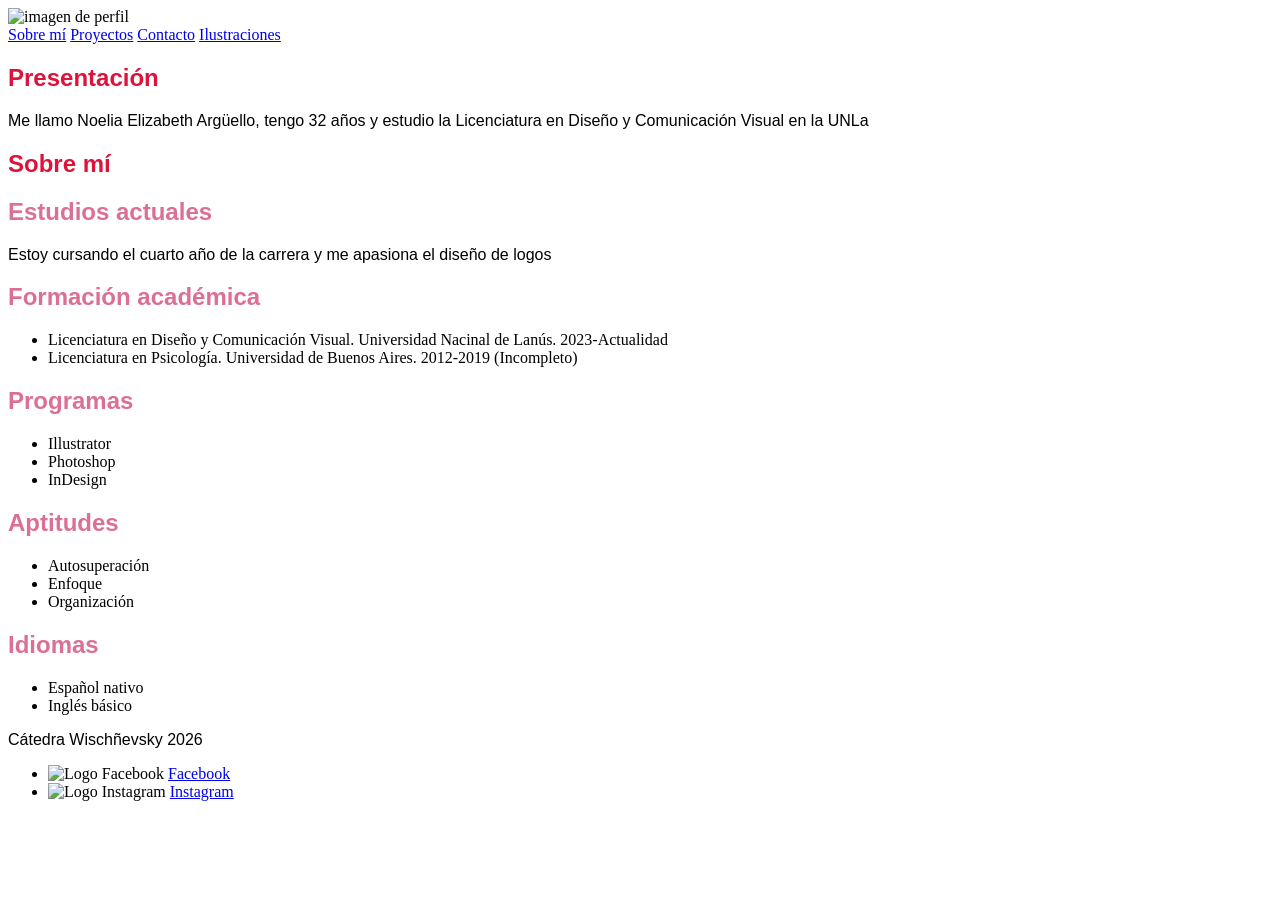
==== index.html @ 6c1b18ce "primer commit" ====
<!DOCTYPE html>
<html>
    <head>
        <meta charset="utf-8"/>
        <title>Noelia Argüello</title>
        <link rel="stylesheet" href="estilos.css">
    </head>
    <body>
        <header>
            <img src="img/noeliaa.png" alt="imagen de perfil" width="200" height="240"/>
            <nav>
               <a href="#">Sobre mí</a>
               <a href="#">Proyectos</a>
               <a href="#">Contacto</a>
               <a href="#">Ilustraciones</a>
            </nav>
        </header>
        <main>
            <!--Presentación-->
            <section>
                <h1>Presentación</h1>
                <p>Me llamo Noelia Elizabeth Argüello, tengo 32 años y estudio la Licenciatura en Diseño y Comunicación Visual en la UNLa</p>
            </section>
            <!--Sobre mí-->
            <section>
                <h1>Sobre mí</h1>
                <h2>Estudios actuales</h2>
                <p>Estoy cursando el cuarto año de la carrera y me apasiona el diseño de logos</p>
                <h2>Formación académica</h2>
                <ul>
                    <li>
                        Licenciatura en Diseño y Comunicación Visual.
                        Universidad Nacinal de Lanús.
                        2023-Actualidad
                    </li>
                    <li>
                        Licenciatura en Psicología.
                        Universidad de Buenos Aires.
                        2012-2019 (Incompleto)
                    </li>
                </ul>
                <h2>Programas</h2>
                <ul>
                    <li>Illustrator</li>
                    <li>Photoshop</li>
                    <li>InDesign</li>
                </ul>
                <h2>Aptitudes</h2>
                <ul>
                    <li>Autosuperación</li>
                    <li>Enfoque</li>
                    <li>Organización</li>
                </ul>
                <h2>Idiomas</h2>
                <ul>
                    <li>Español nativo</li>
                    <li>Inglés básico</li>
                </ul>
            </section>
        </main>
        <footer>
            <p>Cátedra Wischñevsky 2026</p>
            <ul>
                <li>
                    <img src="img/facebook-logo.png" alt="Logo Facebook" width="25" height="25"/>
                    <a href="#">Facebook</a>
                </li>
                <li>
                    <img src="img/instagram-logo.png" alt="Logo Instagram" width="25" height="25"/>
                    <a href="#">Instagram</a>
                </li>
            </ul>
        </footer>
    </body>
</html>
---- estilos.css ----
/* css document */
@charset "UTF-8";

@font-face {
    font-family: "nunito-regular";
    src: url(fonts/Nunito-Regular.ttf);
    font-weight: normal;
    font-style: normal;
}

@font-face {
    font-family: "nunito-black";
    src: url(fonts/Nunito-Black.ttf);
    font-weight: bolder;
    font-style: normal;
}

@font-face {
    font-family: "nunito-italic";
    src: url(fonts/Nunito-Italic.ttf);
    font-weight: normal;
    font-style: italic;
}

h1 {font-family: 'nunito-black', sans-serif;
color: crimson;}

h2 {font-family: 'nunito-italic', sans-serif;
color: palevioletred;}

p {font-family: 'nunito-regular', sans-serif;
color: black;}
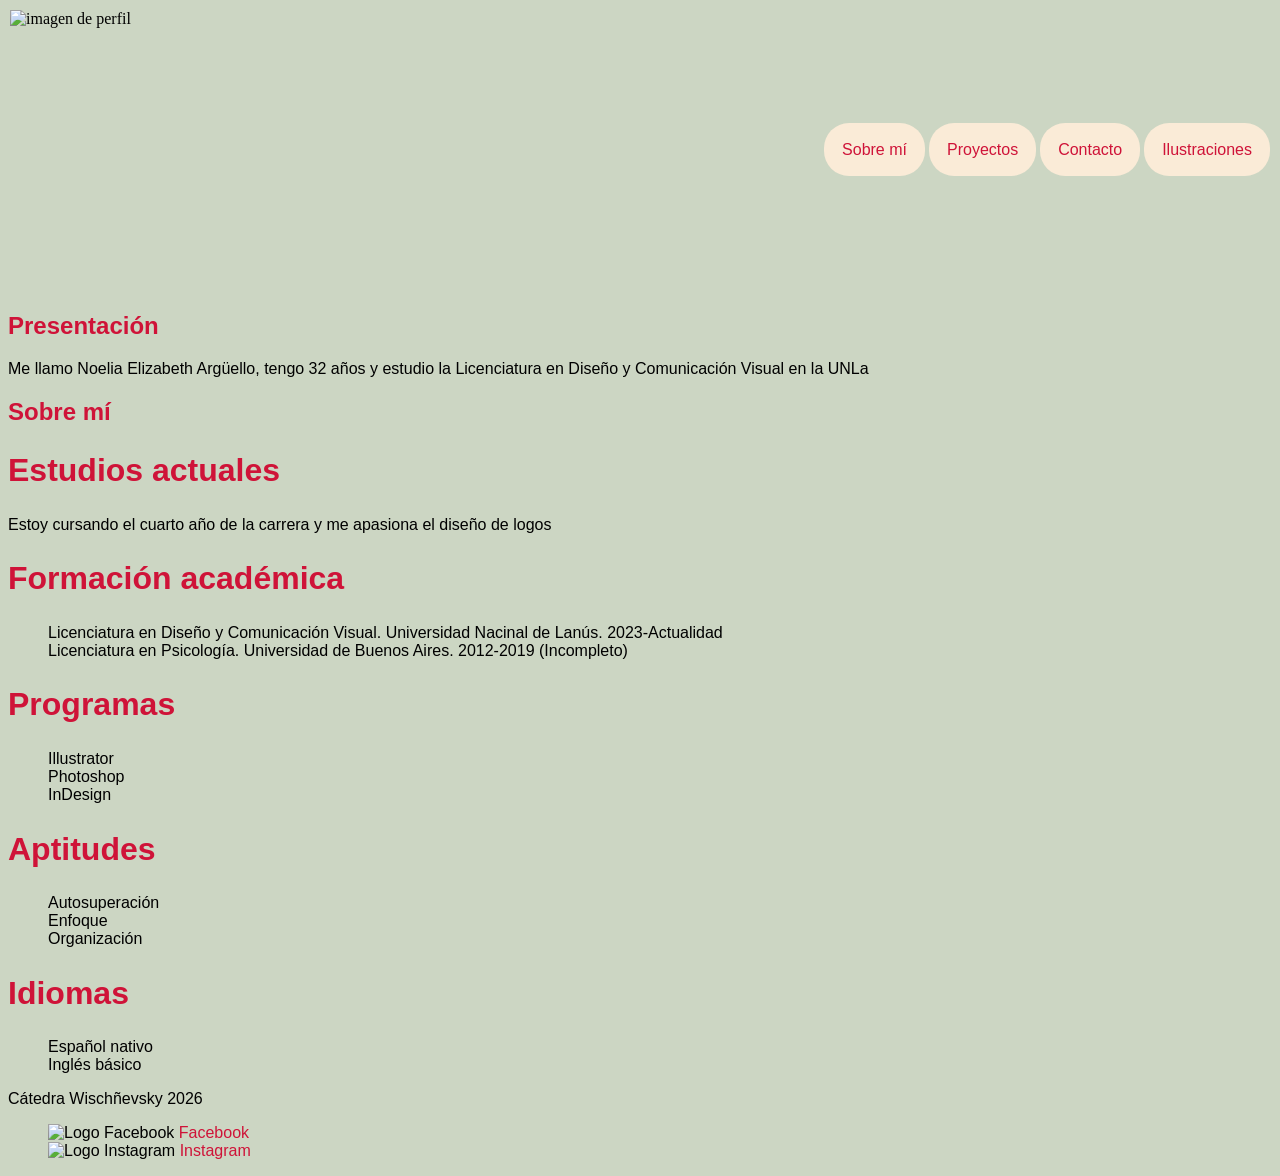
==== commit ad21a52a: "Cambios en fuentes y primer acercamiento a flexbox" ====
--- a/index.html
+++ b/index.html
@@ -6,8 +6,14 @@
         <link rel="stylesheet" href="estilos.css">
     </head>
     <body>
-        <header>
-            <img src="img/noeliaa.png" alt="imagen de perfil" width="200" height="240"/>
+        <header style=
+        "display: flex;
+        justify-content: space-between;
+        align-items: center;
+        flex-wrap: wrap;
+        padding: 2px;
+        ">
+            <img src="img/noeliaa.png" alt="imagen de perfil" width="210" height="280"/>
             <nav>
                <a href="#">Sobre mí</a>
                <a href="#">Proyectos</a>
--- a/estilos.css
+++ b/estilos.css
@@ -23,10 +23,29 @@
 }
 
 h1 {font-family: 'nunito-black', sans-serif;
-color: crimson;}
+color: rgb(207, 19, 56); font-size: 2,5rem}
 
 h2 {font-family: 'nunito-italic', sans-serif;
-color: palevioletred;}
+color: rgb(207, 19, 56); font-size: 2rem;}
 
 p {font-family: 'nunito-regular', sans-serif;
-color: black;}
+color: black; font-size: 1rem;}
+
+ul {font-family: 'nunito-regular', sans-serif;
+color: black; font-size: 1rem; list-style: none;}
+
+* {text-decoration: none}
+
+a {font-family: 'nunito-regular', sans-serif; font-size: 1rem; color:  rgb(207, 19, 56);}
+
+body
+{background-color: rgb(204, 214, 195); }
+
+header a {
+    background-color: antiquewhite;
+    padding: 2vh;
+min-height: 20vh;
+line-height:3rem
+margin: 30px;
+border-radius: 25px}
+
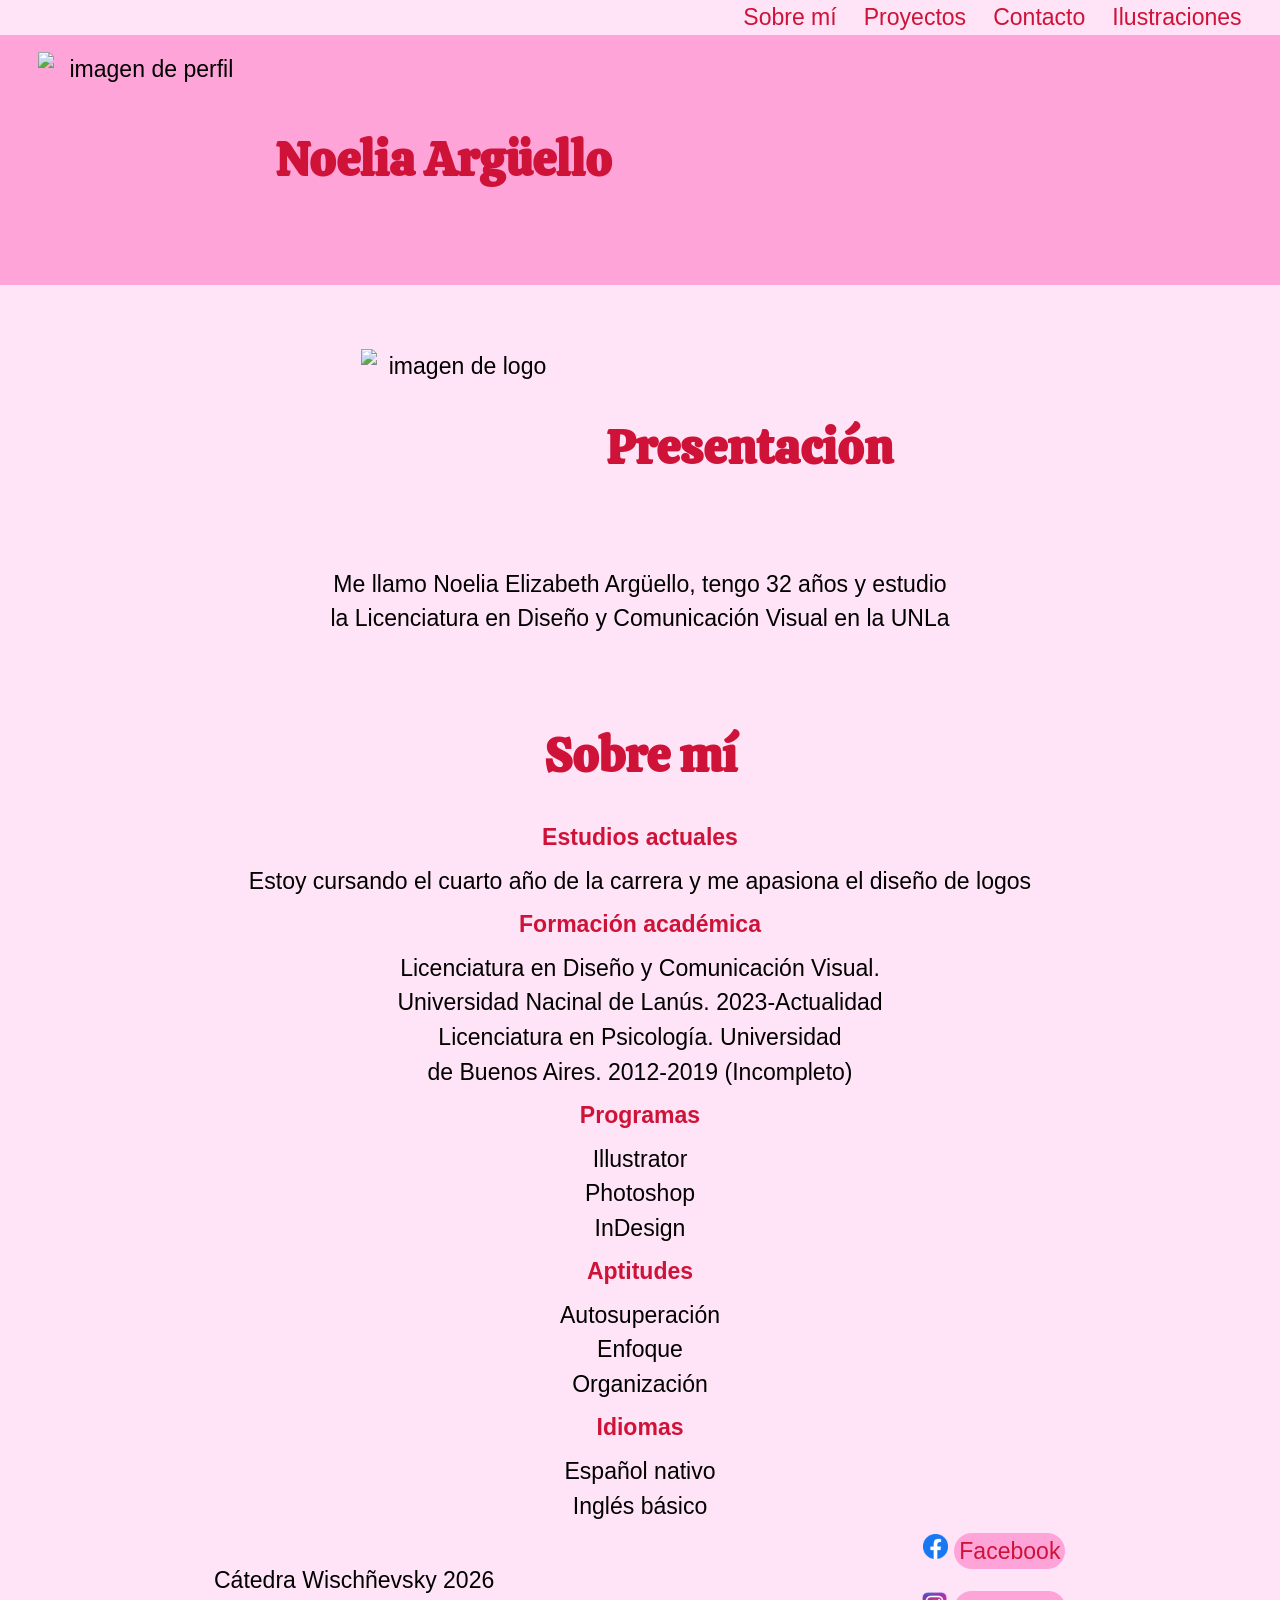
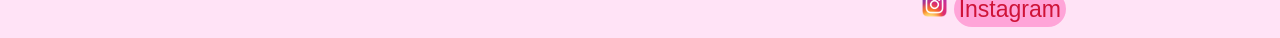
==== commit 75962e37: "commit para entrega" ====
--- a/index.html
+++ b/index.html
@@ -4,16 +4,10 @@
         <meta charset="utf-8"/>
         <title>Noelia Argüello</title>
         <link rel="stylesheet" href="estilos.css">
+        <link rel="icon" type="image/svg+xml" href="img/logo-prueba.svg">
     </head>
     <body>
-        <header style=
-        "display: flex;
-        justify-content: space-between;
-        align-items: center;
-        flex-wrap: wrap;
-        padding: 2px;
-        ">
-            <img src="img/noeliaa.png" alt="imagen de perfil" width="210" height="280"/>
+        <header>
             <nav>
                <a href="#">Sobre mí</a>
                <a href="#">Proyectos</a>
@@ -22,13 +16,19 @@
             </nav>
         </header>
         <main>
+            <!--Acá va a ser un hero-->
+            <section id="hero">             
+                <img src="img/noeliaa.png" alt="imagen de perfil" width="210" height="216"/>
+                 <h1>Noelia Argüello</h1>                
+            </section>
             <!--Presentación-->
-            <section>
+            <section class="intro">
+                <img src="img/Logo.svg" alt="imagen de logo" width="198" height="198"/>
                 <h1>Presentación</h1>
                 <p>Me llamo Noelia Elizabeth Argüello, tengo 32 años y estudio la Licenciatura en Diseño y Comunicación Visual en la UNLa</p>
             </section>
             <!--Sobre mí-->
-            <section>
+            <section class="data">
                 <h1>Sobre mí</h1>
                 <h2>Estudios actuales</h2>
                 <p>Estoy cursando el cuarto año de la carrera y me apasiona el diseño de logos</p>
@@ -73,7 +73,7 @@
                 </li>
                 <li>
                     <img src="img/instagram-logo.png" alt="Logo Instagram" width="25" height="25"/>
-                    <a href="#">Instagram</a>
+                    <a href="https://www.instagram.com/noelia.e.ar/reels/">Instagram</a>
                 </li>
             </ul>
         </footer>
--- a/estilos.css
+++ b/estilos.css
@@ -1,51 +1,125 @@
 /* css document */
 @charset "UTF-8";
+
+@font-face {
+    font-family: "calistoga-regular";
+    src: url(fonts/Calistoga-Regular.ttf);
+    font-weight: normal;
+    font-style: normal; }
 
 @font-face {
     font-family: "nunito-regular";
     src: url(fonts/Nunito-Regular.ttf);
     font-weight: normal;
-    font-style: normal;
-}
+    font-style: normal; }
 
 @font-face {
     font-family: "nunito-black";
     src: url(fonts/Nunito-Black.ttf);
     font-weight: bolder;
-    font-style: normal;
-}
+    font-style: normal; }
 
 @font-face {
     font-family: "nunito-italic";
     src: url(fonts/Nunito-Italic.ttf);
     font-weight: normal;
-    font-style: italic;
-}
+    font-style: italic; }
 
-h1 {font-family: 'nunito-black', sans-serif;
-color: rgb(207, 19, 56); font-size: 2,5rem}
+* {
+    font-family: 'nunito-regular', sans-serif;
+    color: black;
+    font-size: 1.2rem;
+    list-style: none;
+    text-decoration: none;
+    text-align:center;
+    margin: 0;
+    padding:0;
+    box-sizing: border-box;
+    text-wrap: balance;
+    line-height: 1.8rem; }
 
-h2 {font-family: 'nunito-italic', sans-serif;
-color: rgb(207, 19, 56); font-size: 2rem;}
+h1 {
+    font-family: 'calistoga-regular', serif;
+    color: rgb(207, 19, 56);
+    font-size: 2.5rem;
+    line-height: 3rem;
+    margin:3vh; }
+
+h2 {
+    font-family: 'nunito-black', sans-serif;
+    color: rgb(207, 19, 56); 
+    font-size:  1.2rem;
+    margin:1vh;}
 
 p {font-family: 'nunito-regular', sans-serif;
-color: black; font-size: 1rem;}
+   color: black;
+      max-width: 800px; }
 
 ul {font-family: 'nunito-regular', sans-serif;
-color: black; font-size: 1rem; list-style: none;}
+   color: black;
+      max-width: 800px; }
 
-* {text-decoration: none}
+a {font-family: 'nunito-regular', sans-serif; 
+        color:  rgb(207, 19, 56); }
 
-a {font-family: 'nunito-regular', sans-serif; font-size: 1rem; color:  rgb(207, 19, 56);}
+body {background-color: rgb(255, 227, 246); }
 
-body
-{background-color: rgb(204, 214, 195); }
+#hero {
+    background-color: rgb(255, 164, 216);
+    background-size:cover;
+    background-position: center;
+    height:250px;
+    padding:0vw 3vw; }
 
-header a {
-    background-color: antiquewhite;
-    padding: 2vh;
-min-height: 20vh;
-line-height:3rem
-margin: 30px;
-border-radius: 25px}
+nav  {
+    display: flex;
+    justify-content: flex-end;
+    align-items: center;
+    flex-wrap: wrap;
+    padding: 2px;
+    flex-direction: row;
+    gap:3vh;
+    width:100vw;
+    max-width:1800px;
+    padding:0vw 3vw; }
 
+#hero {
+    display: flex;
+    flex-direction: row;
+    flex-wrap: nowrap;
+    justify-content: flex-start;
+    align-items: center; }
+
+.intro {
+    display: flex;
+    flex-direction: row;
+    flex-wrap: wrap;
+    justify-content: center;
+    align-items: center;
+    gap: 20px;
+    padding: 5vw; }
+
+.data {
+    display: flex;
+    flex-direction: column;
+    align-items: center; }
+
+section {
+    display: flex;
+    flex-direction: column;
+    align-items: center; } 
+
+footer a {
+    background-color: rgb(255, 164, 216);
+    padding: 5px;
+    min-height: 20vh;
+    line-height:3rem;
+    border-radius: 25px; }
+
+    footer {
+        display: flex;
+        align-items: center;
+        justify-content: space-around;
+    }
+
+
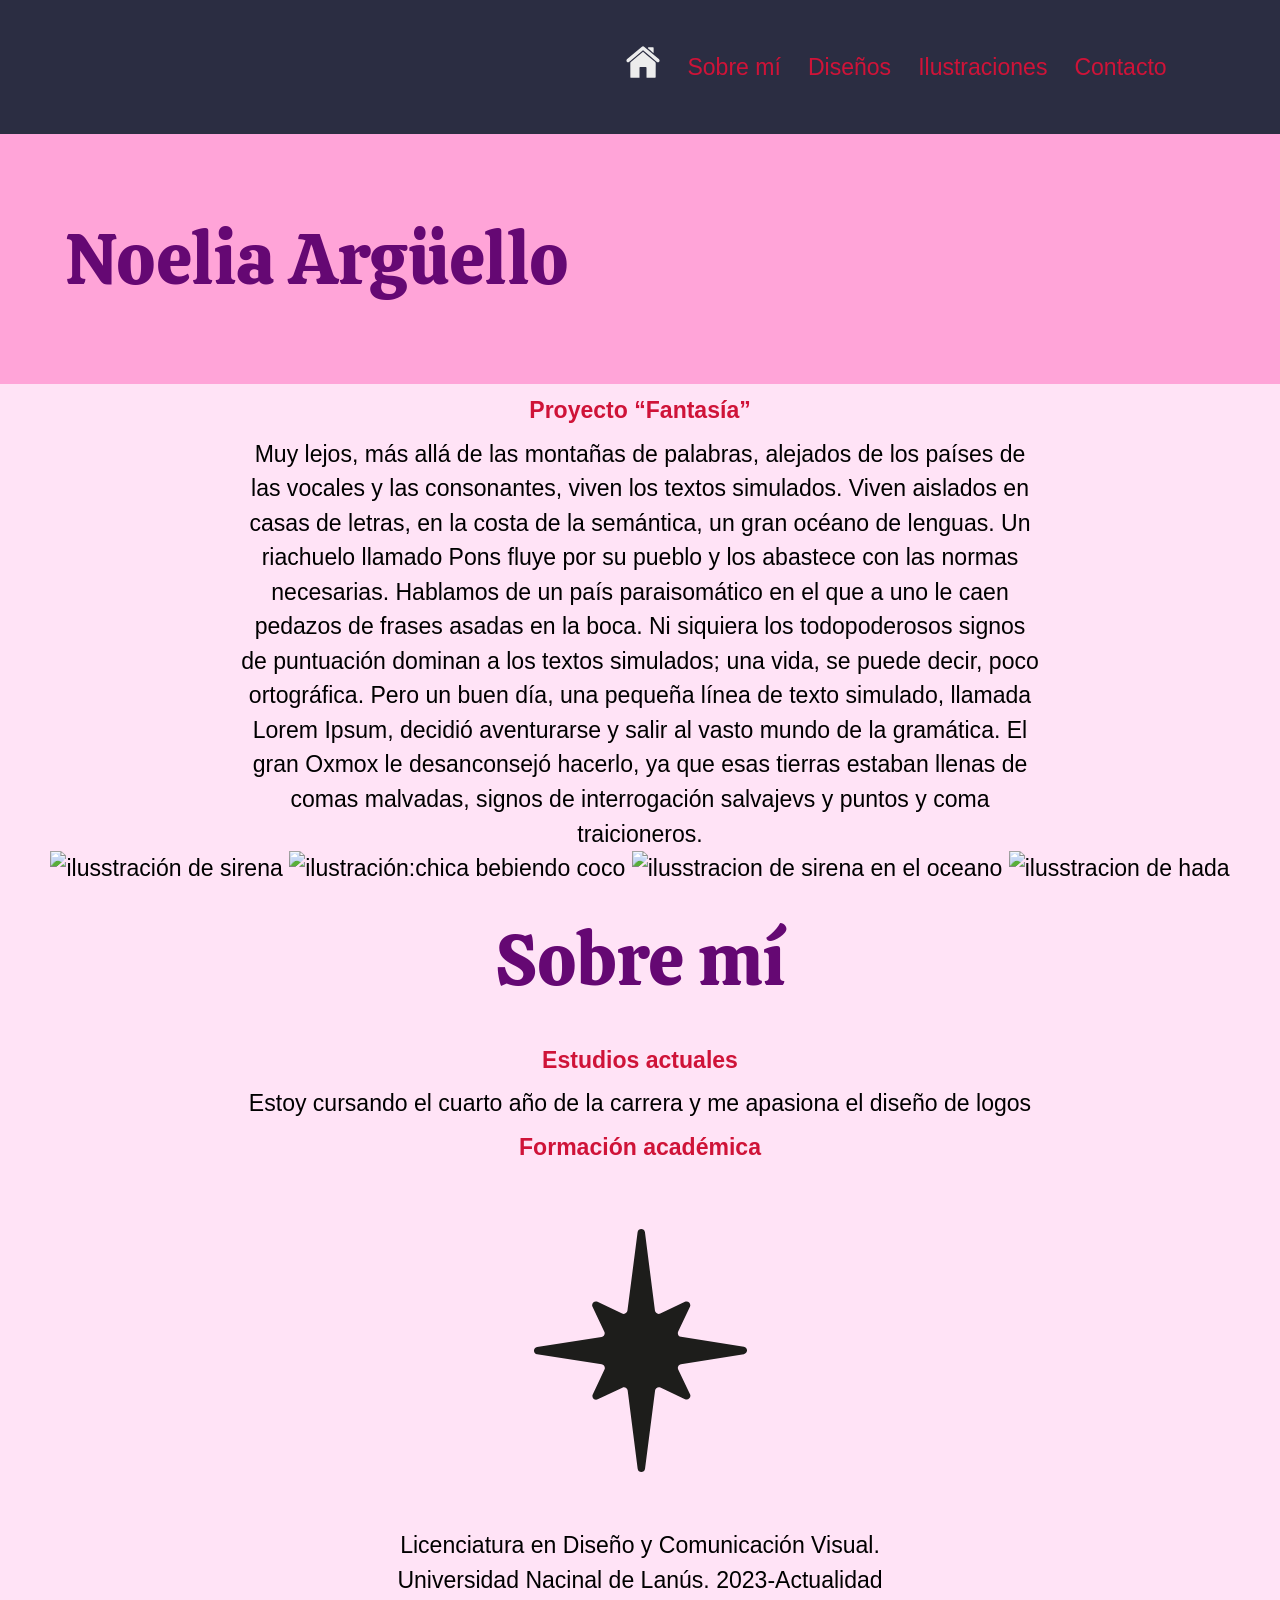
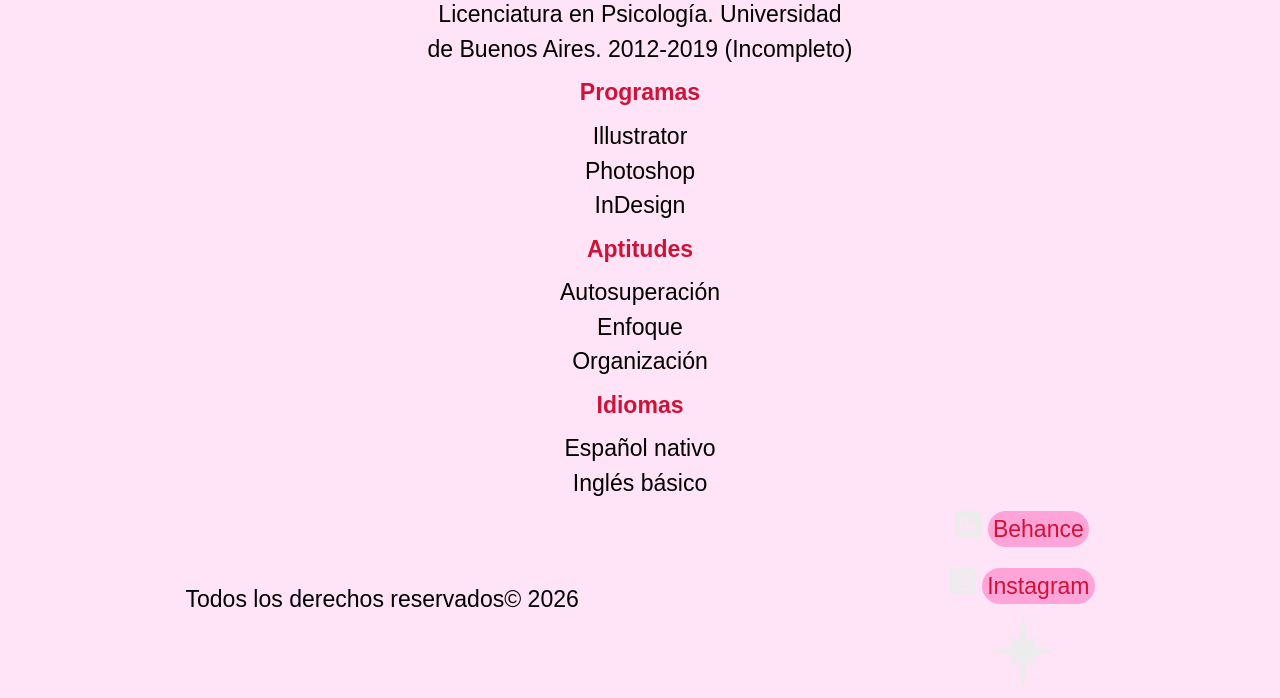
==== commit 83386cef: "Pruebas en CSS y establecimiento del header y footer de acuerdo a mi prototipo en Figma." ====
--- a/index.html
+++ b/index.html
@@ -4,35 +4,46 @@
         <meta charset="utf-8"/>
         <title>Noelia Argüello</title>
         <link rel="stylesheet" href="estilos.css">
-        <link rel="icon" type="image/svg+xml" href="img/logo-prueba.svg">
+        <link rel="icon" type="image/svg+xml" href="img/svg/logo-prueba.svg">
     </head>
     <body>
         <header>
             <nav>
-               <a href="#">Sobre mí</a>
-               <a href="#">Proyectos</a>
-               <a href="#">Contacto</a>
-               <a href="#">Ilustraciones</a>
+                <a href="#"><img src="img/svg/casa-inicio-escritorio.svg" alt="Ícono de casa" width="34" height="34"></a>
+                <a href="#">Sobre mí</a>
+                <a href="#">Diseños</a>
+                <a href="#">Ilustraciones</a>
+                <a href="#">Contacto</a>
             </nav>
-        </header>
+        </header> 
         <main>
-            <!--Acá va a ser un hero-->
+
+            <!--Hero-->
             <section id="hero">             
-                <img src="img/noeliaa.png" alt="imagen de perfil" width="210" height="216"/>
-                 <h1>Noelia Argüello</h1>                
+                <h1>Noelia Argüello</h1>           
             </section>
-            <!--Presentación-->
-            <section class="intro">
-                <img src="img/Logo.svg" alt="imagen de logo" width="198" height="198"/>
-                <h1>Presentación</h1>
-                <p>Me llamo Noelia Elizabeth Argüello, tengo 32 años y estudio la Licenciatura en Diseño y Comunicación Visual en la UNLa</p>
+
+            <!--Ilustraciones destacadas-->
+            <section class="ilustraciones">
+                <div id="texto-ilustraciones">
+                    <h2>Proyecto “Fantasía”</h2>
+                    <p>Muy lejos, más allá de las montañas de palabras, alejados de los países de las vocales y las consonantes, viven los textos simulados. Viven aislados en casas de letras, en la costa de la semántica, un gran océano de lenguas. Un riachuelo llamado Pons fluye por su pueblo y los abastece con las normas necesarias. Hablamos de un país paraisomático en el que a uno le caen pedazos de frases asadas en la boca. Ni siquiera los todopoderosos signos de puntuación dominan a los textos simulados; una vida, se puede decir, poco ortográfica. Pero un buen día, una pequeña línea de texto simulado, llamada Lorem Ipsum, decidió aventurarse y salir al vasto mundo de la gramática. El gran Oxmox le desanconsejó hacerlo, ya que esas tierras estaban llenas de comas malvadas, signos de interrogación salvajevs y puntos y coma traicioneros.</p>
+                </div>
+                <div id="galeria-ilustraciones">
+                    <img src="img/ilustraciones-escritorio/ilustracion-1.jpg" alt="ilusstración de sirena" width="213" height="355"/>
+                    <img src="img/ilustraciones-escritorio/ilustracion-2.jpg" alt="ilustración:chica bebiendo coco" width="213" height="355"/>
+                    <img src="img/ilustraciones-escritorio/ilustracion-3.jpg" alt="ilusstracion de sirena en el oceano" width="213" height="355"/>
+                    <img src="img/ilustraciones-escritorio/ilustracion-4.jpg" alt="ilusstracion de hada" width="213" height="355"/>
+                </div>
             </section>
+
             <!--Sobre mí-->
             <section class="data">
                 <h1>Sobre mí</h1>
                 <h2>Estudios actuales</h2>
                 <p>Estoy cursando el cuarto año de la carrera y me apasiona el diseño de logos</p>
                 <h2>Formación académica</h2>
+                <img src="img/svg/logo-favicon.svg" width="213" height="355"/>
                 <ul>
                     <li>
                         Licenciatura en Diseño y Comunicación Visual.
@@ -64,17 +75,19 @@
                 </ul>
             </section>
         </main>
+
         <footer>
-            <p>Cátedra Wischñevsky 2026</p>
+            <p>Todos los derechos reservados© 2026</p>
             <ul>
                 <li>
-                    <img src="img/facebook-logo.png" alt="Logo Facebook" width="25" height="25"/>
-                    <a href="#">Facebook</a>
+                    <img src="img/svg/behance-escritorio.svg" alt="Logo Behance" width="26" height="26"/>
+                    <a href="#">Behance</a>
                 </li>
                 <li>
-                    <img src="img/instagram-logo.png" alt="Logo Instagram" width="25" height="25"/>
+                    <img src="img/svg/instagram-escritorio.svg" alt="Logo Instagram" width="26" height="26"/>
                     <a href="https://www.instagram.com/noelia.e.ar/reels/">Instagram</a>
                 </li>
+                <img src="img/svg/logo-lavanda-escritorio.svg" alt="Logo pequeño" width="63" height="73"/>
             </ul>
         </footer>
     </body>
--- a/estilos.css
+++ b/estilos.css
@@ -39,10 +39,12 @@
     line-height: 1.8rem; }
 
 h1 {
+    color: var(--Violeta, #650873);
     font-family: 'calistoga-regular', serif;
-    color: rgb(207, 19, 56);
-    font-size: 2.5rem;
-    line-height: 3rem;
+    font-size: 3.75rem;
+    font-style: normal;
+    font-weight: 400;
+    line-height: normal;
     margin:3vh; }
 
 h2 {
@@ -51,25 +53,43 @@
     font-size:  1.2rem;
     margin:1vh;}
 
-p {font-family: 'nunito-regular', sans-serif;
-   color: black;
-      max-width: 800px; }
+p {
+    font-family: 'nunito-regular', sans-serif;
+    color: black;
+    max-width: 800px; }
 
-ul {font-family: 'nunito-regular', sans-serif;
-   color: black;
-      max-width: 800px; }
+ul {
+    font-family: 'nunito-regular', sans-serif;
+    color: black;
+    max-width: 800px; }
 
 a {font-family: 'nunito-regular', sans-serif; 
         color:  rgb(207, 19, 56); }
 
 body {background-color: rgb(255, 227, 246); }
 
+header {
+    display: flex;
+    height: 134px;
+    padding: 40px 75px 40px 40px;
+    justify-content: flex-end;
+    align-items: center;
+    gap: 30px;
+    align-self: stretch;
+    background: var(--gris-oscuro, #2B2D42);}
+
 #hero {
+    display: flex;
+    flex-direction: row;
+    flex-wrap: nowrap;
+    justify-content: flex-start;
+    align-items: center;
     background-color: rgb(255, 164, 216);
     background-size:cover;
     background-position: center;
     height:250px;
     padding:0vw 3vw; }
+    
 
 nav  {
     display: flex;
@@ -82,13 +102,6 @@
     width:100vw;
     max-width:1800px;
     padding:0vw 3vw; }
-
-#hero {
-    display: flex;
-    flex-direction: row;
-    flex-wrap: nowrap;
-    justify-content: flex-start;
-    align-items: center; }
 
 .intro {
     display: flex;
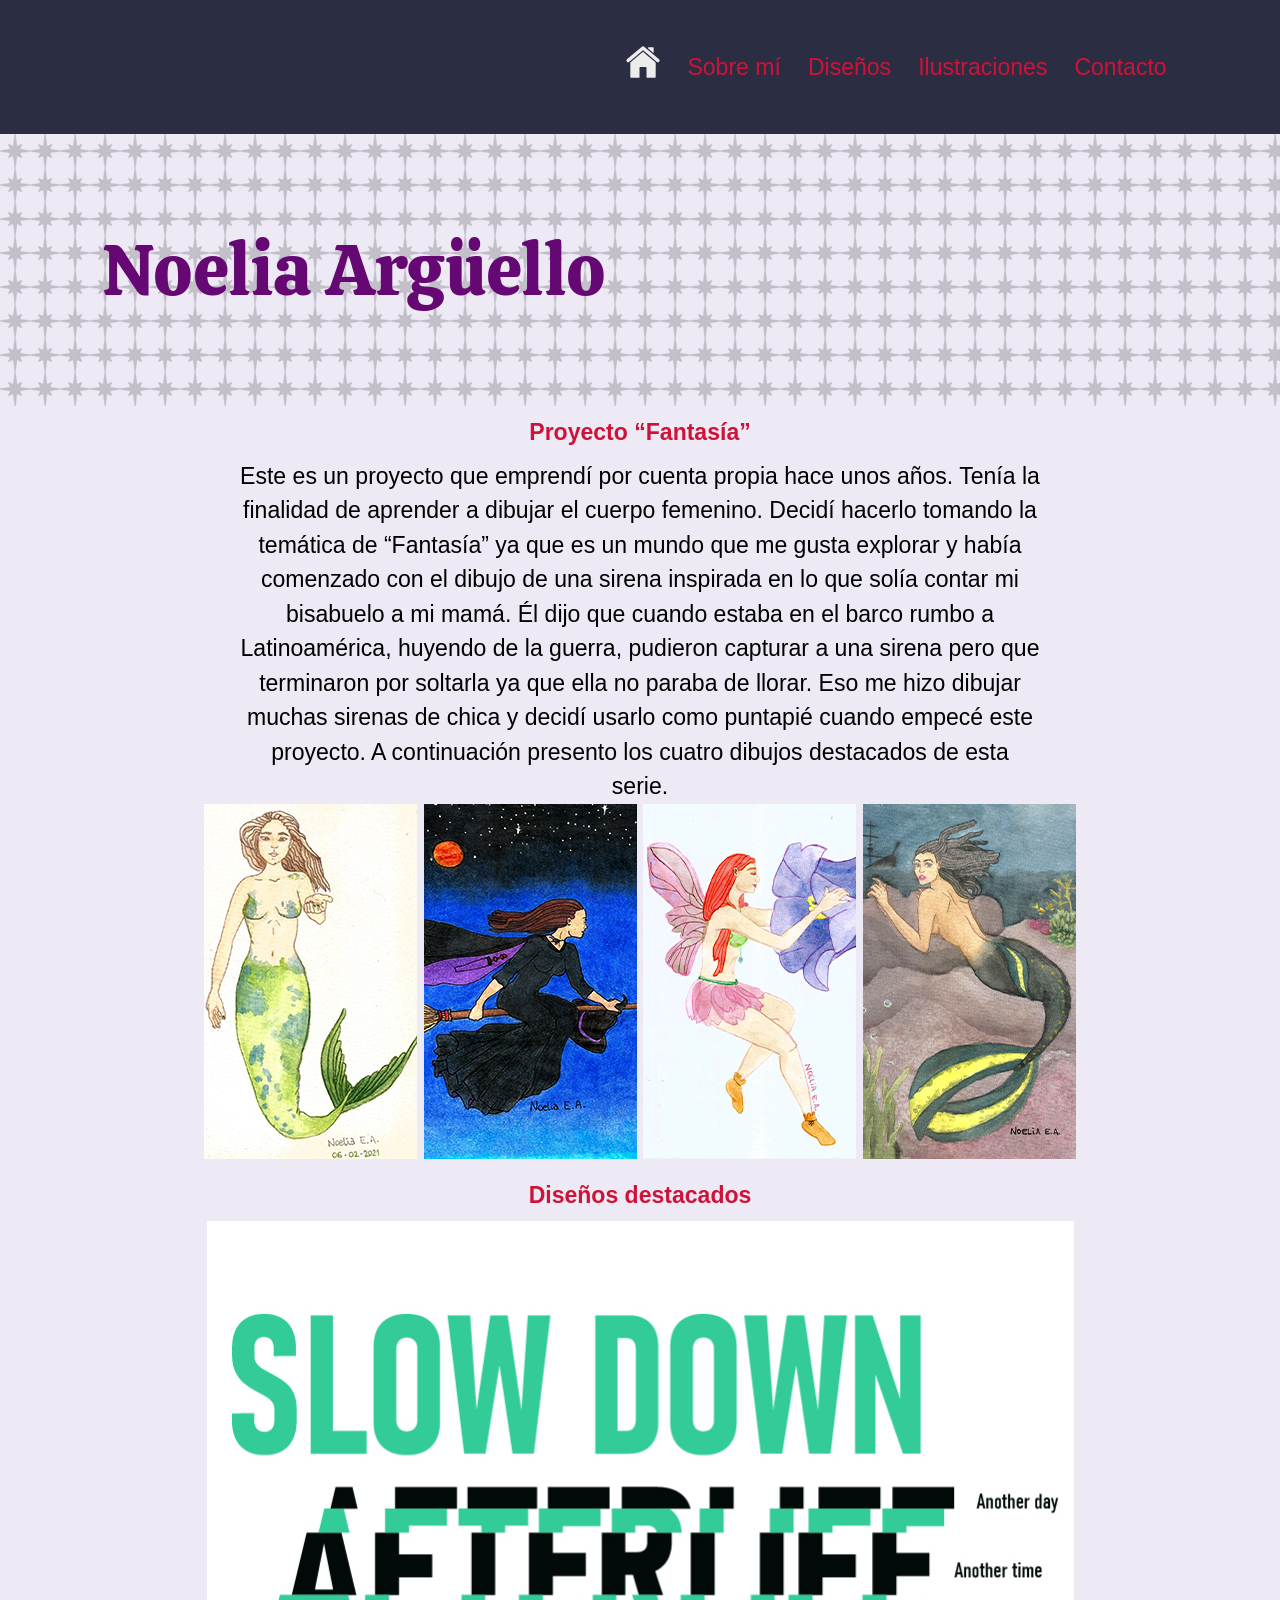
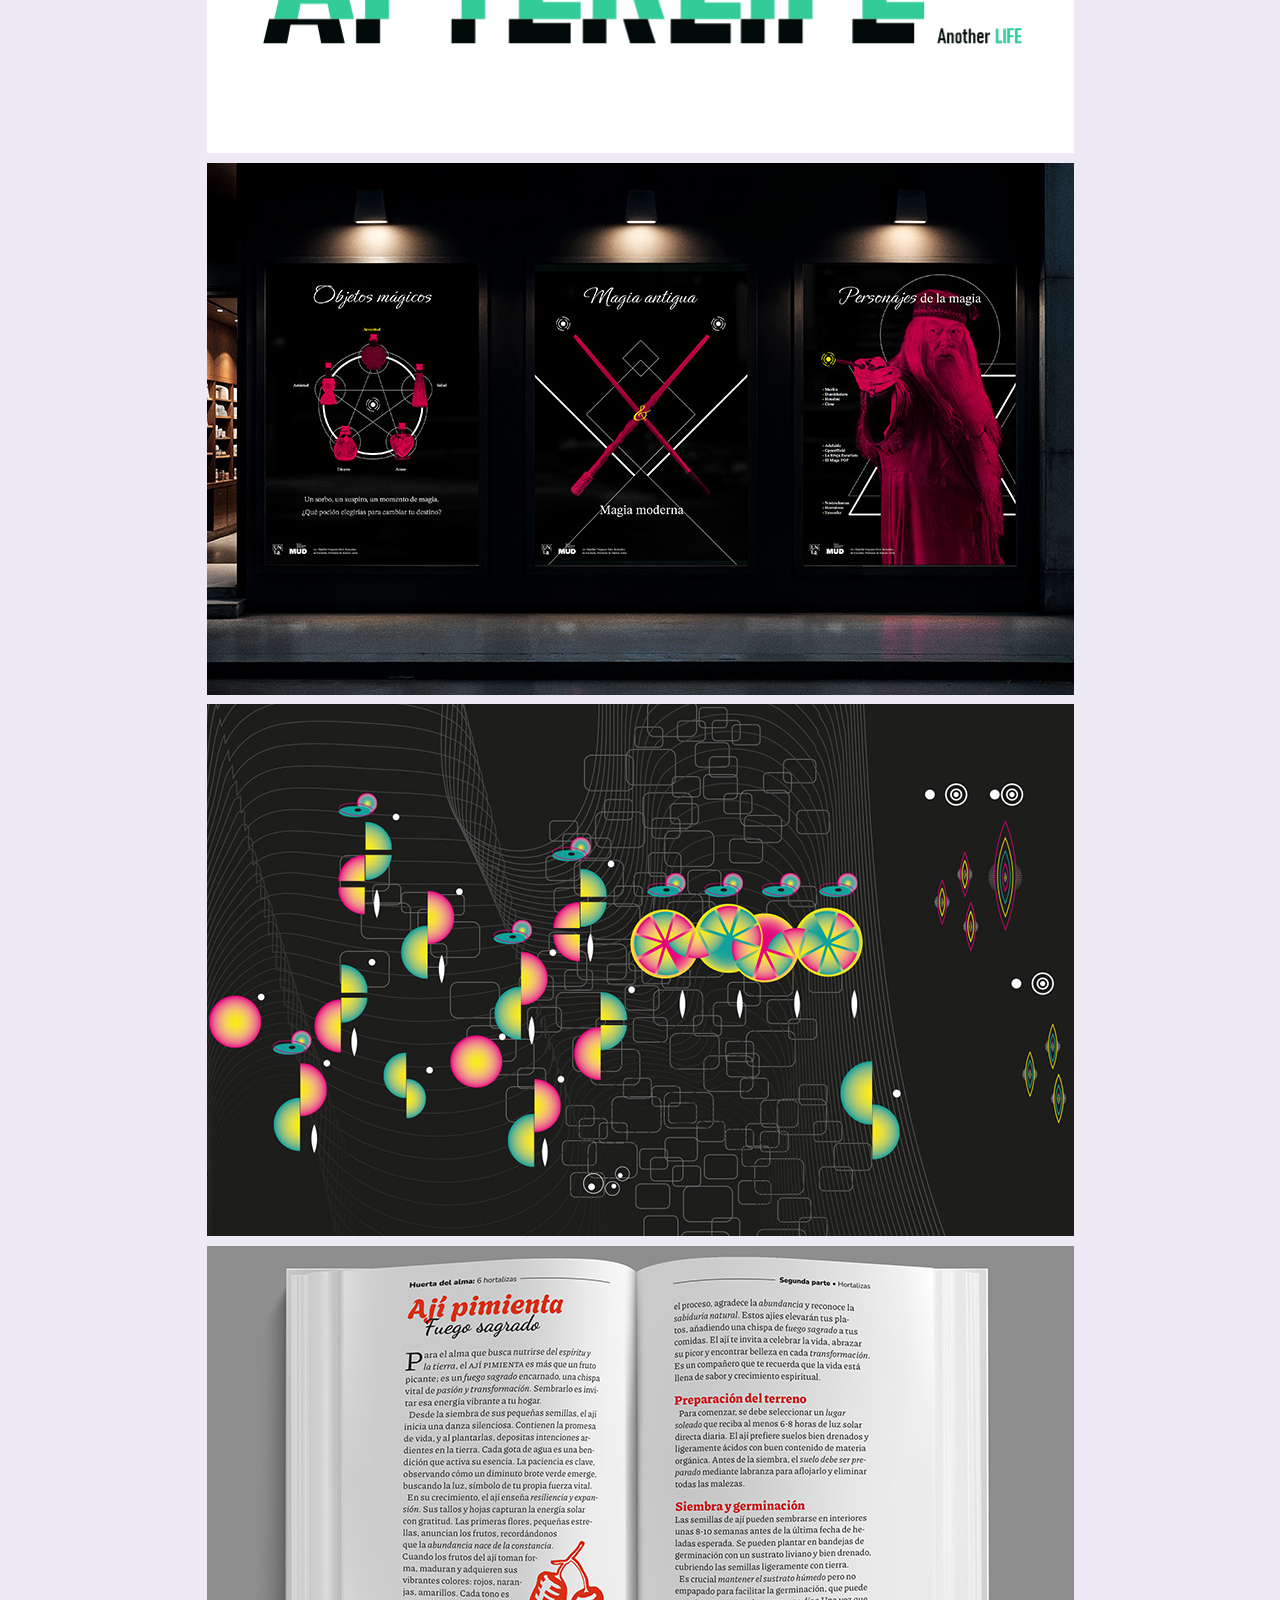
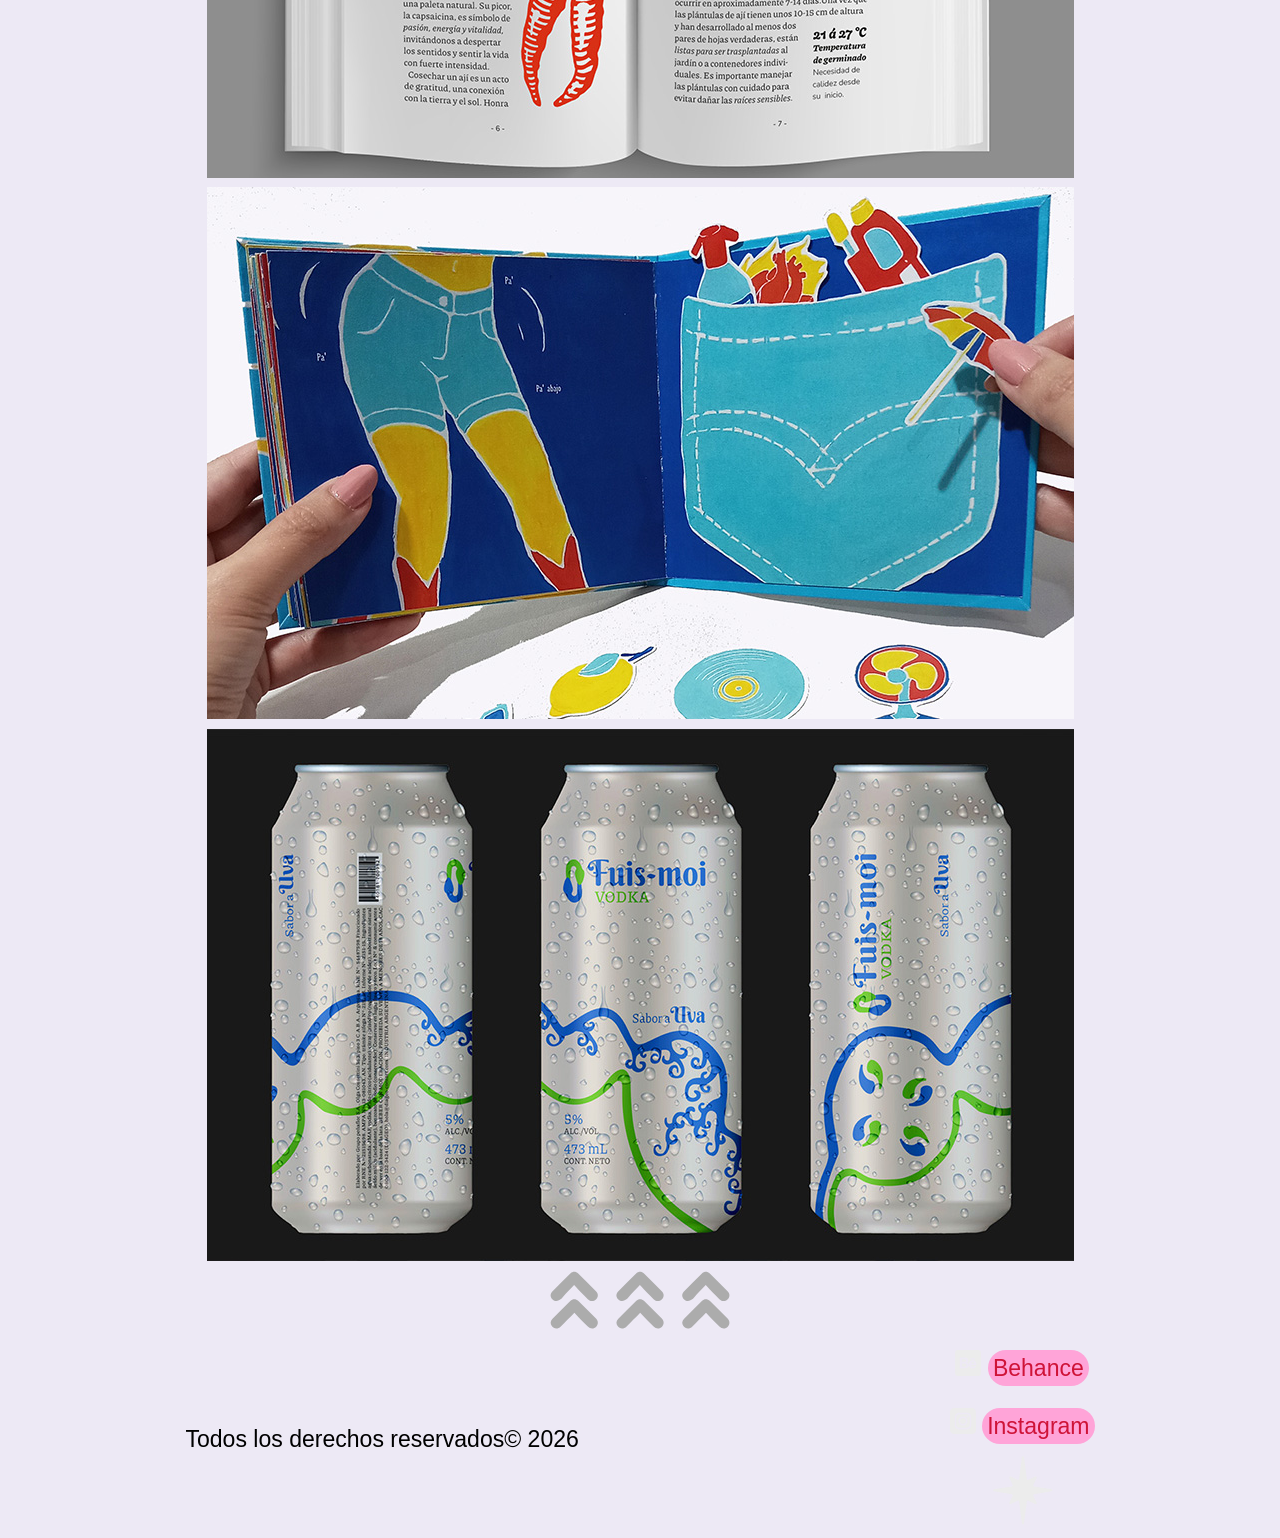
==== commit ed0495c8: "Carga del main en el html según prototipo en Figma y creación del background del hero en css." ====
--- a/index.html
+++ b/index.html
@@ -4,8 +4,9 @@
         <meta charset="utf-8"/>
         <title>Noelia Argüello</title>
         <link rel="stylesheet" href="estilos.css">
-        <link rel="icon" type="image/svg+xml" href="img/svg/logo-prueba.svg">
+        <link rel="icon" type="image/svg+xml" href="img/svg/logo-favicon.svg">
     </head>
+    
     <body>
         <header>
             <nav>
@@ -15,73 +16,48 @@
                 <a href="#">Ilustraciones</a>
                 <a href="#">Contacto</a>
             </nav>
-        </header> 
+        </header>
+        
         <main>
-
             <!--Hero-->
             <section id="hero">             
                 <h1>Noelia Argüello</h1>           
             </section>
-
-            <!--Ilustraciones destacadas-->
+            <!--Ilustraciones-->
             <section class="ilustraciones">
                 <div id="texto-ilustraciones">
                     <h2>Proyecto “Fantasía”</h2>
-                    <p>Muy lejos, más allá de las montañas de palabras, alejados de los países de las vocales y las consonantes, viven los textos simulados. Viven aislados en casas de letras, en la costa de la semántica, un gran océano de lenguas. Un riachuelo llamado Pons fluye por su pueblo y los abastece con las normas necesarias. Hablamos de un país paraisomático en el que a uno le caen pedazos de frases asadas en la boca. Ni siquiera los todopoderosos signos de puntuación dominan a los textos simulados; una vida, se puede decir, poco ortográfica. Pero un buen día, una pequeña línea de texto simulado, llamada Lorem Ipsum, decidió aventurarse y salir al vasto mundo de la gramática. El gran Oxmox le desanconsejó hacerlo, ya que esas tierras estaban llenas de comas malvadas, signos de interrogación salvajevs y puntos y coma traicioneros.</p>
+                    <p>Este es un proyecto que emprendí por cuenta propia hace unos años. Tenía la finalidad de aprender a dibujar el cuerpo femenino. 
+Decidí hacerlo tomando la temática de “Fantasía” ya que es un mundo que me gusta explorar y había comenzado con el dibujo de una sirena inspirada en lo que solía contar mi bisabuelo a mi mamá. Él dijo que cuando estaba en el barco rumbo a Latinoamérica, huyendo de la guerra, pudieron capturar a una sirena pero que terminaron por soltarla ya que ella no paraba de llorar. Eso me hizo dibujar muchas sirenas de chica y decidí usarlo como puntapié cuando empecé este proyecto. A continuación presento los cuatro dibujos destacados de esta serie.</p>
                 </div>
                 <div id="galeria-ilustraciones">
-                    <img src="img/ilustraciones-escritorio/ilustracion-1.jpg" alt="ilusstración de sirena" width="213" height="355"/>
-                    <img src="img/ilustraciones-escritorio/ilustracion-2.jpg" alt="ilustración:chica bebiendo coco" width="213" height="355"/>
-                    <img src="img/ilustraciones-escritorio/ilustracion-3.jpg" alt="ilusstracion de sirena en el oceano" width="213" height="355"/>
-                    <img src="img/ilustraciones-escritorio/ilustracion-4.jpg" alt="ilusstracion de hada" width="213" height="355"/>
+                    <img src="img/ilustraciones-escritorio-thumbnail/ilustracion-1-escritorio-thumbnail.jpg" alt="ilustración sirena" width="213" height="355"/>
+                    <img src="img/ilustraciones-escritorio-thumbnail/ilustracion-2-escritorio-thumbnail.jpg" alt="ilustración bruja" width="213" height="355"/>
+                    <img src="img/ilustraciones-escritorio-thumbnail/ilustracion-3-escritorio-thumbnail.jpg" alt="ilustración hada" width="213" height="355"/>
+                    <img src="img/ilustraciones-escritorio-thumbnail/ilustracion-4-escritorio-thumbnail.jpg" alt="ilustración sirena océano" width="213" height="355"/>
                 </div>
             </section>
-
-            <!--Sobre mí-->
-            <section class="data">
-                <h1>Sobre mí</h1>
-                <h2>Estudios actuales</h2>
-                <p>Estoy cursando el cuarto año de la carrera y me apasiona el diseño de logos</p>
-                <h2>Formación académica</h2>
-                <img src="img/svg/logo-favicon.svg" width="213" height="355"/>
-                <ul>
-                    <li>
-                        Licenciatura en Diseño y Comunicación Visual.
-                        Universidad Nacinal de Lanús.
-                        2023-Actualidad
-                    </li>
-                    <li>
-                        Licenciatura en Psicología.
-                        Universidad de Buenos Aires.
-                        2012-2019 (Incompleto)
-                    </li>
-                </ul>
-                <h2>Programas</h2>
-                <ul>
-                    <li>Illustrator</li>
-                    <li>Photoshop</li>
-                    <li>InDesign</li>
-                </ul>
-                <h2>Aptitudes</h2>
-                <ul>
-                    <li>Autosuperación</li>
-                    <li>Enfoque</li>
-                    <li>Organización</li>
-                </ul>
-                <h2>Idiomas</h2>
-                <ul>
-                    <li>Español nativo</li>
-                    <li>Inglés básico</li>
-                </ul>
+            <!--Diseño-->
+            <section class="diseño">
+                <h2>Diseños destacados</h2>
+                <div id="galería-diseños">
+                    <img src="img/diseño-escritorio-thumbnail/afterlife-thumbnail.jpg" alt="Afterlife" width="867" height="532"/>
+                    <img src="img/diseño-escritorio-thumbnail/magia-thumbnail.jpg" alt="Magia" width="867" height="532"/>
+                    <img src="img/diseño-escritorio-thumbnail/notacion-thumbnail.jpg" alt="Notación musical" width="867" height="532"/>
+                    <img src="img/diseño-escritorio-thumbnail/huerta-thumbnail.jpg" alt="Huerta del alma" width="867" height="532"/>
+                    <img src="img/diseño-escritorio-thumbnail/fresco-thumbnail.jpg" alt="Fresco" width="867" height="532"/>
+                    <img src="img/diseño-escritorio-thumbnail/fuis-moi-thumbnail.jpg" alt="Fuis-moi" width="867" height="532"/>                    
+                </div>
+                <a href="index.html"><img src="img/svg/flechas-arriba-escritorio.svg" alt="Ícono flecha hacia arriba" width="200" height="60"></a>
             </section>
         </main>
-
+        
         <footer>
             <p>Todos los derechos reservados© 2026</p>
             <ul>
                 <li>
                     <img src="img/svg/behance-escritorio.svg" alt="Logo Behance" width="26" height="26"/>
-                    <a href="#">Behance</a>
+                    <a href="https://www.behance.net/noeliaargello">Behance</a>
                 </li>
                 <li>
                     <img src="img/svg/instagram-escritorio.svg" alt="Logo Instagram" width="26" height="26"/>
--- a/estilos.css
+++ b/estilos.css
@@ -66,7 +66,7 @@
 a {font-family: 'nunito-regular', sans-serif; 
         color:  rgb(207, 19, 56); }
 
-body {background-color: rgb(255, 227, 246); }
+body {background-color: #EDE9F5; }
 
 header {
     display: flex;
@@ -80,16 +80,14 @@
 
 #hero {
     display: flex;
+    height: 272px;
+    padding: 50px 75px;
+    align-items: center;
     flex-direction: row;
-    flex-wrap: nowrap;
-    justify-content: flex-start;
-    align-items: center;
-    background-color: rgb(255, 164, 216);
-    background-size:cover;
-    background-position: center;
-    height:250px;
-    padding:0vw 3vw; }
-    
+    background-image: url("img/hero-logo.png");
+    background-size: 30px 34px;
+    background-repeat: repeat;
+    background-color: #EDE9F5; }
 
 nav  {
     display: flex;
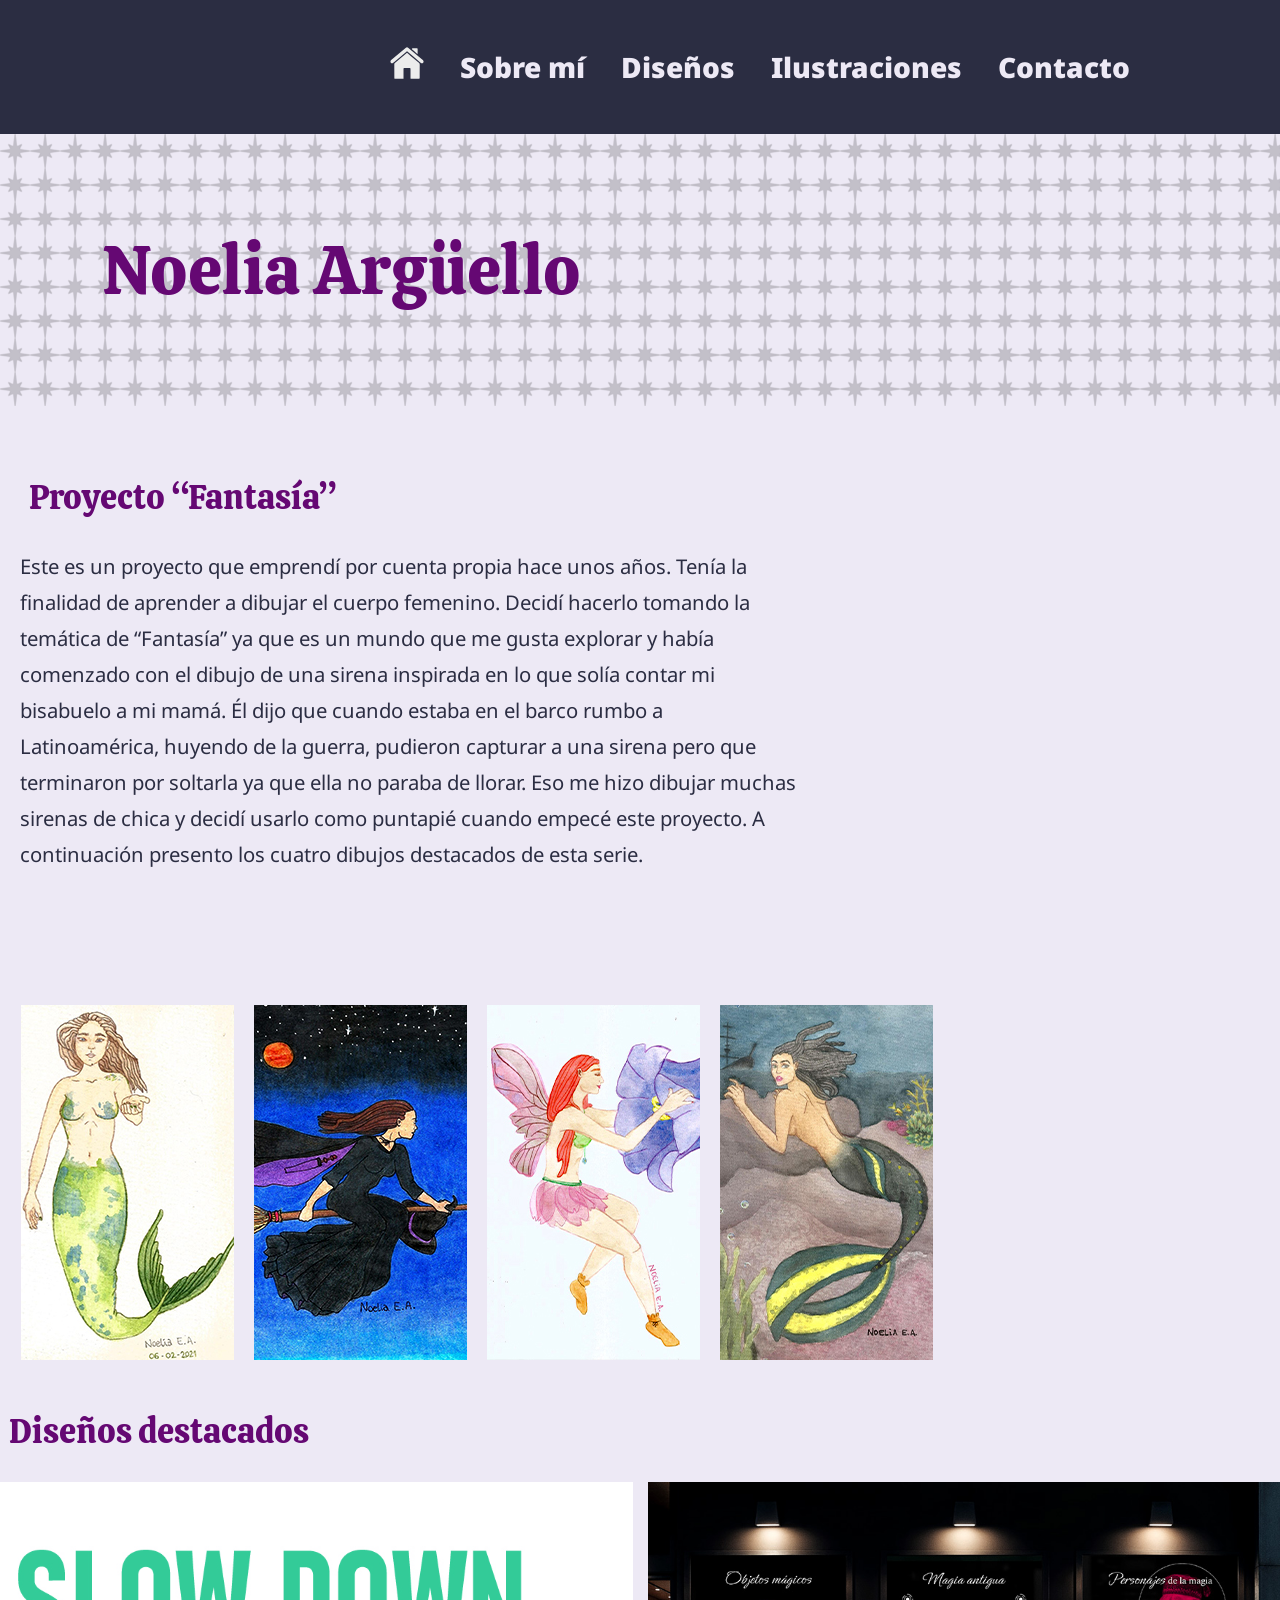
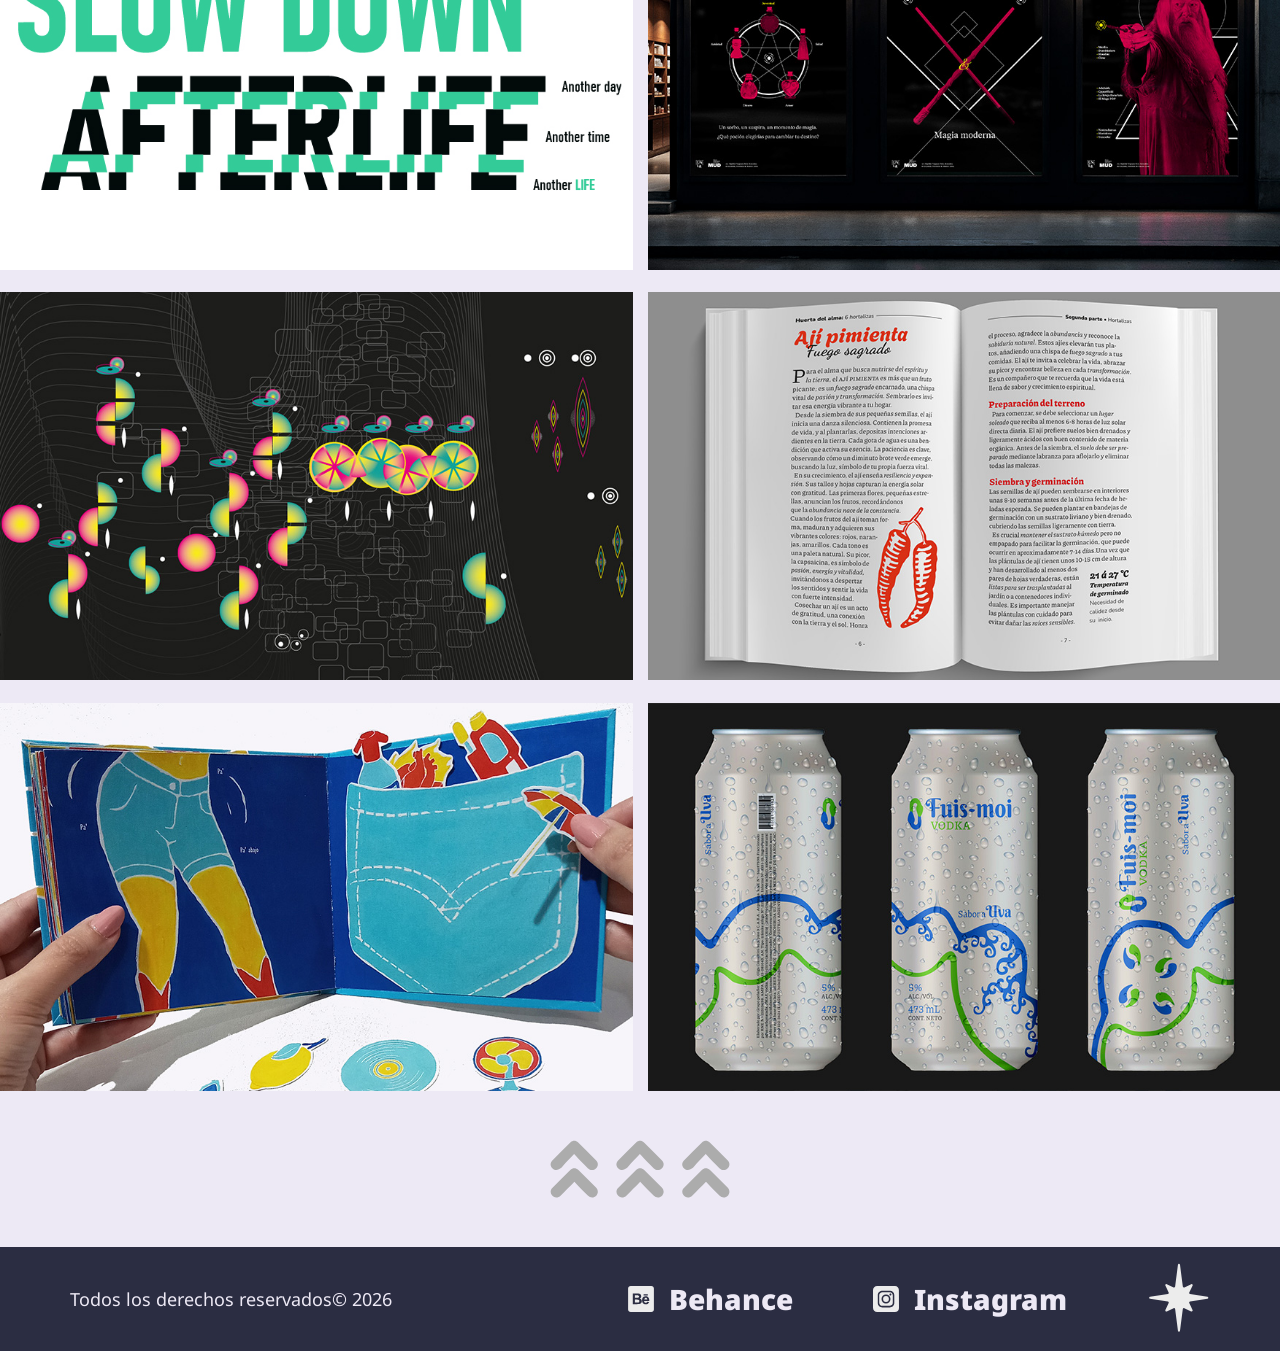
==== commit ebf09491: "html y css del index completos y esqueletos de los demás html" ====
--- a/index.html
+++ b/index.html
@@ -10,11 +10,11 @@
     <body>
         <header>
             <nav>
-                <a href="#"><img src="img/svg/casa-inicio-escritorio.svg" alt="Ícono de casa" width="34" height="34"></a>
-                <a href="#">Sobre mí</a>
+                <a href="index.html"><img src="img/svg/casa-inicio-escritorio.svg" alt="Ícono de casa" width="34" height="34"></a>
+                <a href="sobre-mi.html">Sobre mí</a>
                 <a href="#">Diseños</a>
                 <a href="#">Ilustraciones</a>
-                <a href="#">Contacto</a>
+                <a href="contacto.html">Contacto</a>
             </nav>
         </header>
         
@@ -25,35 +25,35 @@
             </section>
             <!--Ilustraciones-->
             <section class="ilustraciones">
-                <div id="texto-ilustraciones">
+                <div class="texto-ilustraciones">
                     <h2>Proyecto “Fantasía”</h2>
                     <p>Este es un proyecto que emprendí por cuenta propia hace unos años. Tenía la finalidad de aprender a dibujar el cuerpo femenino. 
 Decidí hacerlo tomando la temática de “Fantasía” ya que es un mundo que me gusta explorar y había comenzado con el dibujo de una sirena inspirada en lo que solía contar mi bisabuelo a mi mamá. Él dijo que cuando estaba en el barco rumbo a Latinoamérica, huyendo de la guerra, pudieron capturar a una sirena pero que terminaron por soltarla ya que ella no paraba de llorar. Eso me hizo dibujar muchas sirenas de chica y decidí usarlo como puntapié cuando empecé este proyecto. A continuación presento los cuatro dibujos destacados de esta serie.</p>
                 </div>
-                <div id="galeria-ilustraciones">
-                    <img src="img/ilustraciones-escritorio-thumbnail/ilustracion-1-escritorio-thumbnail.jpg" alt="ilustración sirena" width="213" height="355"/>
-                    <img src="img/ilustraciones-escritorio-thumbnail/ilustracion-2-escritorio-thumbnail.jpg" alt="ilustración bruja" width="213" height="355"/>
-                    <img src="img/ilustraciones-escritorio-thumbnail/ilustracion-3-escritorio-thumbnail.jpg" alt="ilustración hada" width="213" height="355"/>
-                    <img src="img/ilustraciones-escritorio-thumbnail/ilustracion-4-escritorio-thumbnail.jpg" alt="ilustración sirena océano" width="213" height="355"/>
+                <div class="galeria-ilustraciones">
+                    <img src="img/ilustraciones-escritorio-thumbnail/ilustracion-1-escritorio-thumbnail.jpg" alt="ilustración sirena" width="213" height="355">
+                    <img src="img/ilustraciones-escritorio-thumbnail/ilustracion-2-escritorio-thumbnail.jpg" alt="ilustración bruja" width="213" height="355">
+                    <img src="img/ilustraciones-escritorio-thumbnail/ilustracion-3-escritorio-thumbnail.jpg" alt="ilustración hada" width="213" height="355">
+                    <img src="img/ilustraciones-escritorio-thumbnail/ilustracion-4-escritorio-thumbnail.jpg" alt="ilustración sirena océano" width="213" height="355">
                 </div>
             </section>
             <!--Diseño-->
             <section class="diseño">
                 <h2>Diseños destacados</h2>
-                <div id="galería-diseños">
-                    <img src="img/diseño-escritorio-thumbnail/afterlife-thumbnail.jpg" alt="Afterlife" width="867" height="532"/>
-                    <img src="img/diseño-escritorio-thumbnail/magia-thumbnail.jpg" alt="Magia" width="867" height="532"/>
-                    <img src="img/diseño-escritorio-thumbnail/notacion-thumbnail.jpg" alt="Notación musical" width="867" height="532"/>
-                    <img src="img/diseño-escritorio-thumbnail/huerta-thumbnail.jpg" alt="Huerta del alma" width="867" height="532"/>
-                    <img src="img/diseño-escritorio-thumbnail/fresco-thumbnail.jpg" alt="Fresco" width="867" height="532"/>
-                    <img src="img/diseño-escritorio-thumbnail/fuis-moi-thumbnail.jpg" alt="Fuis-moi" width="867" height="532"/>                    
+                <div class="galeria-diseños">
+                    <a href="afterlife.html"><img src="img/diseño-escritorio-thumbnail/afterlife-thumbnail.jpg" alt="Afterlife" width="867" height="532"></a>
+                    <a href="magia.html"><img src="img/diseño-escritorio-thumbnail/magia-thumbnail.jpg" alt="Magia" width="867" height="532"></a>
+                    <a href="notacion.html"><img src="img/diseño-escritorio-thumbnail/notacion-thumbnail.jpg" alt="Notación musical" width="867" height="532"></a>
+                    <a href="huerta.html"><img src="img/diseño-escritorio-thumbnail/huerta-thumbnail.jpg" alt="Huerta del alma" width="867" height="532"></a>
+                    <a href="fresco.html"><img src="img/diseño-escritorio-thumbnail/fresco-thumbnail.jpg" alt="Fresco" width="867" height="532"></a>
+                    <a href="fuis-moi.html"><img src="img/diseño-escritorio-thumbnail/fuis-moi-thumbnail.jpg" alt="Fuis-moi" width="867" height="532"></a>               
                 </div>
-                <a href="index.html"><img src="img/svg/flechas-arriba-escritorio.svg" alt="Ícono flecha hacia arriba" width="200" height="60"></a>
             </section>
+            <a href="index.html"><img src="img/svg/flechas-arriba-escritorio.svg" alt="Ícono flecha hacia arriba" width="200" height="60"></a>
         </main>
         
         <footer>
-            <p>Todos los derechos reservados© 2026</p>
+            <small>Todos los derechos reservados© 2026</small>
             <ul>
                 <li>
                     <img src="img/svg/behance-escritorio.svg" alt="Logo Behance" width="26" height="26"/>
@@ -61,7 +61,7 @@
                 </li>
                 <li>
                     <img src="img/svg/instagram-escritorio.svg" alt="Logo Instagram" width="26" height="26"/>
-                    <a href="https://www.instagram.com/noelia.e.ar/reels/">Instagram</a>
+                    <a href="https://www.instagram.com/noeliaarguello.dg?igsh=MXJ6Z2l2c2hoY2hsZg==">Instagram</a>
                 </li>
                 <img src="img/svg/logo-lavanda-escritorio.svg" alt="Logo pequeño" width="63" height="73"/>
             </ul>
--- a/estilos.css
+++ b/estilos.css
@@ -8,38 +8,39 @@
     font-style: normal; }
 
 @font-face {
-    font-family: "nunito-regular";
-    src: url(fonts/Nunito-Regular.ttf);
+    font-family: "noto-regular";
+    src: url(fonts/NotoSans-Regular.ttf);
     font-weight: normal;
     font-style: normal; }
 
 @font-face {
-    font-family: "nunito-black";
-    src: url(fonts/Nunito-Black.ttf);
+    font-family: "noto-black";
+    src: url(fonts/NotoSans-Black.ttf);
     font-weight: bolder;
     font-style: normal; }
 
 @font-face {
-    font-family: "nunito-italic";
-    src: url(fonts/Nunito-Italic.ttf);
-    font-weight: normal;
-    font-style: italic; }
+    font-family: "noto-bold";
+    src: url(fonts/NotoSans-Bold.ttf);
+    font-weight: bold;
+    font-style: normal; }
 
 * {
-    font-family: 'nunito-regular', sans-serif;
-    color: black;
-    font-size: 1.2rem;
+    font-family: 'noto-regular', sans-serif;
+    font-size: 1.125rem;
+    font-style: normal;
+    font-weight: 400;
+    line-height: normal;
     list-style: none;
     text-decoration: none;
-    text-align:center;
+    text-align:left;
     margin: 0;
     padding:0;
     box-sizing: border-box;
-    text-wrap: balance;
-    line-height: 1.8rem; }
+    text-wrap: balance; }
 
 h1 {
-    color: var(--Violeta, #650873);
+    color:#650873;
     font-family: 'calistoga-regular', serif;
     font-size: 3.75rem;
     font-style: normal;
@@ -48,38 +49,82 @@
     margin:3vh; }
 
 h2 {
-    font-family: 'nunito-black', sans-serif;
-    color: rgb(207, 19, 56); 
-    font-size:  1.2rem;
-    margin:1vh;}
+    color:#650873;
+    font-family: 'calistoga-regular', serif;
+    font-size: 1.875rem;
+    font-style: normal;
+    font-weight: 400;
+    line-height: normal;
+    margin:1vh; }
+
+h3 {
+    color: #2B2D42;
+    font-family: 'noto-bold', sans-serif;
+    font-size: 1.5625rem;
+    font-weight: 700;
+    line-height: normal; }
+
+footer small {
+    color: #EDE9F5;
+    font-size: 1rem; }
 
 p {
-    font-family: 'nunito-regular', sans-serif;
-    color: black;
+    color: #2B2D42;
+    line-height: 2rem;
     max-width: 800px; }
 
-ul {
-    font-family: 'nunito-regular', sans-serif;
-    color: black;
-    max-width: 800px; }
-
-a {font-family: 'nunito-regular', sans-serif; 
-        color:  rgb(207, 19, 56); }
-
-body {background-color: #EDE9F5; }
+a {
+    font-family: 'noto-black', sans-serif;
+    color: #EDE9F5;
+    font-size: 1.5625rem;
+    font-style: normal;
+    font-weight: 900;
+    line-height: normal; }
+
+/* css del index */
+
+body {
+    display: flex;
+    width: 100%;
+    flex-direction: column;
+    align-items: center;
+    background-color: #EDE9F5; }
 
 header {
     display: flex;
+    width: 100%;
     height: 134px;
     padding: 40px 75px 40px 40px;
     justify-content: flex-end;
     align-items: center;
     gap: 30px;
     align-self: stretch;
-    background: var(--gris-oscuro, #2B2D42);}
+    background: #2B2D42; }
+
+nav {
+    display: flex;
+    justify-content: flex-end;
+    align-items: center;
+    flex-wrap: wrap;
+    flex-direction: row;
+    gap:4vh;
+    width:100%;
+    max-width:1800px;    
+    height: 134px;
+    padding: 40px 75px 40px 40px;}
+
+main {
+    display: flex;
+    width: 100%;
+    padding-bottom: 40px;
+    flex-direction: column;
+    align-items: center;
+    gap: 40px;
+    align-self: stretch; }
 
 #hero {
     display: flex;
+    width: 100%;
     height: 272px;
     padding: 50px 75px;
     align-items: center;
@@ -89,48 +134,81 @@
     background-repeat: repeat;
     background-color: #EDE9F5; }
 
-nav  {
-    display: flex;
+.ilustraciones {
+    display: flex;
+    width: 100%;
+    max-width: 1779px;
+    margin: 0 auto;
+    justify-content: space-between;
+    align-items: center;
+    row-gap: 113px;
+    flex-wrap: wrap; }
+
+.texto-ilustraciones {
+    display: flex;
+    width: 100%;
+    max-width: 780px;
+    flex-direction: column;
+    align-items: flex-start;
+    gap: 20px;
+    flex-shrink: 0;
+    margin: 20px; }
+
+.galeria-ilustraciones {
+    display: flex;    
+    width: 100%;
+    max-width: 953px;
+    justify-content: center;
+    gap: 20px;
+    flex-wrap: wrap; }
+
+.diseño {
+    display: flex;
+    width: 100%;
+    max-width: 1749px;
+    flex-direction: column;
+    align-items: flex-start;
+    gap: 20px; }
+
+.galeria-diseños {
+    display: grid;
+    width: 100%;
+    row-gap: 14px;
+    column-gap: 15px;
+    align-self: stretch;
+    grid-template-rows: repeat(3,minmax(0,1fr));
+    grid-template-columns: repeat(2,minmax(0,1fr));
+    grid-row: span 1;
+    grid-column: span 1;
+    grid-auto-flow: row;
+    justify-self: stretch;}
+
+footer {
+    background: #2B2D42;
+    display: flex;
+    width: 100%;
+    align-items: center;
+    justify-content: space-between;
+    height: 104px;
+    padding: 0 70px;
+    align-self: stretch; }
+
+ul {
+    display: flex;
+    padding: 10px 0;
     justify-content: flex-end;
     align-items: center;
-    flex-wrap: wrap;
-    padding: 2px;
-    flex-direction: row;
-    gap:3vh;
-    width:100vw;
-    max-width:1800px;
-    padding:0vw 3vw; }
-
-.intro {
-    display: flex;
-    flex-direction: row;
-    flex-wrap: wrap;
-    justify-content: center;
-    align-items: center;
-    gap: 20px;
-    padding: 5vw; }
-
-.data {
-    display: flex;
-    flex-direction: column;
-    align-items: center; }
-
-section {
-    display: flex;
-    flex-direction: column;
-    align-items: center; } 
-
-footer a {
-    background-color: rgb(255, 164, 216);
-    padding: 5px;
-    min-height: 20vh;
-    line-height:3rem;
-    border-radius: 25px; }
-
-    footer {
-        display: flex;
-        align-items: center;
-        justify-content: space-around;
-    }
-
-
+    gap: 80px;}
+
+li {
+    display: flex;
+    align-items: center;
+    gap: 15px; }
+
+img {
+    max-width: 100%;
+    height: auto;
+    object-fit: cover;
+}
+
+/* css del sobre mi */
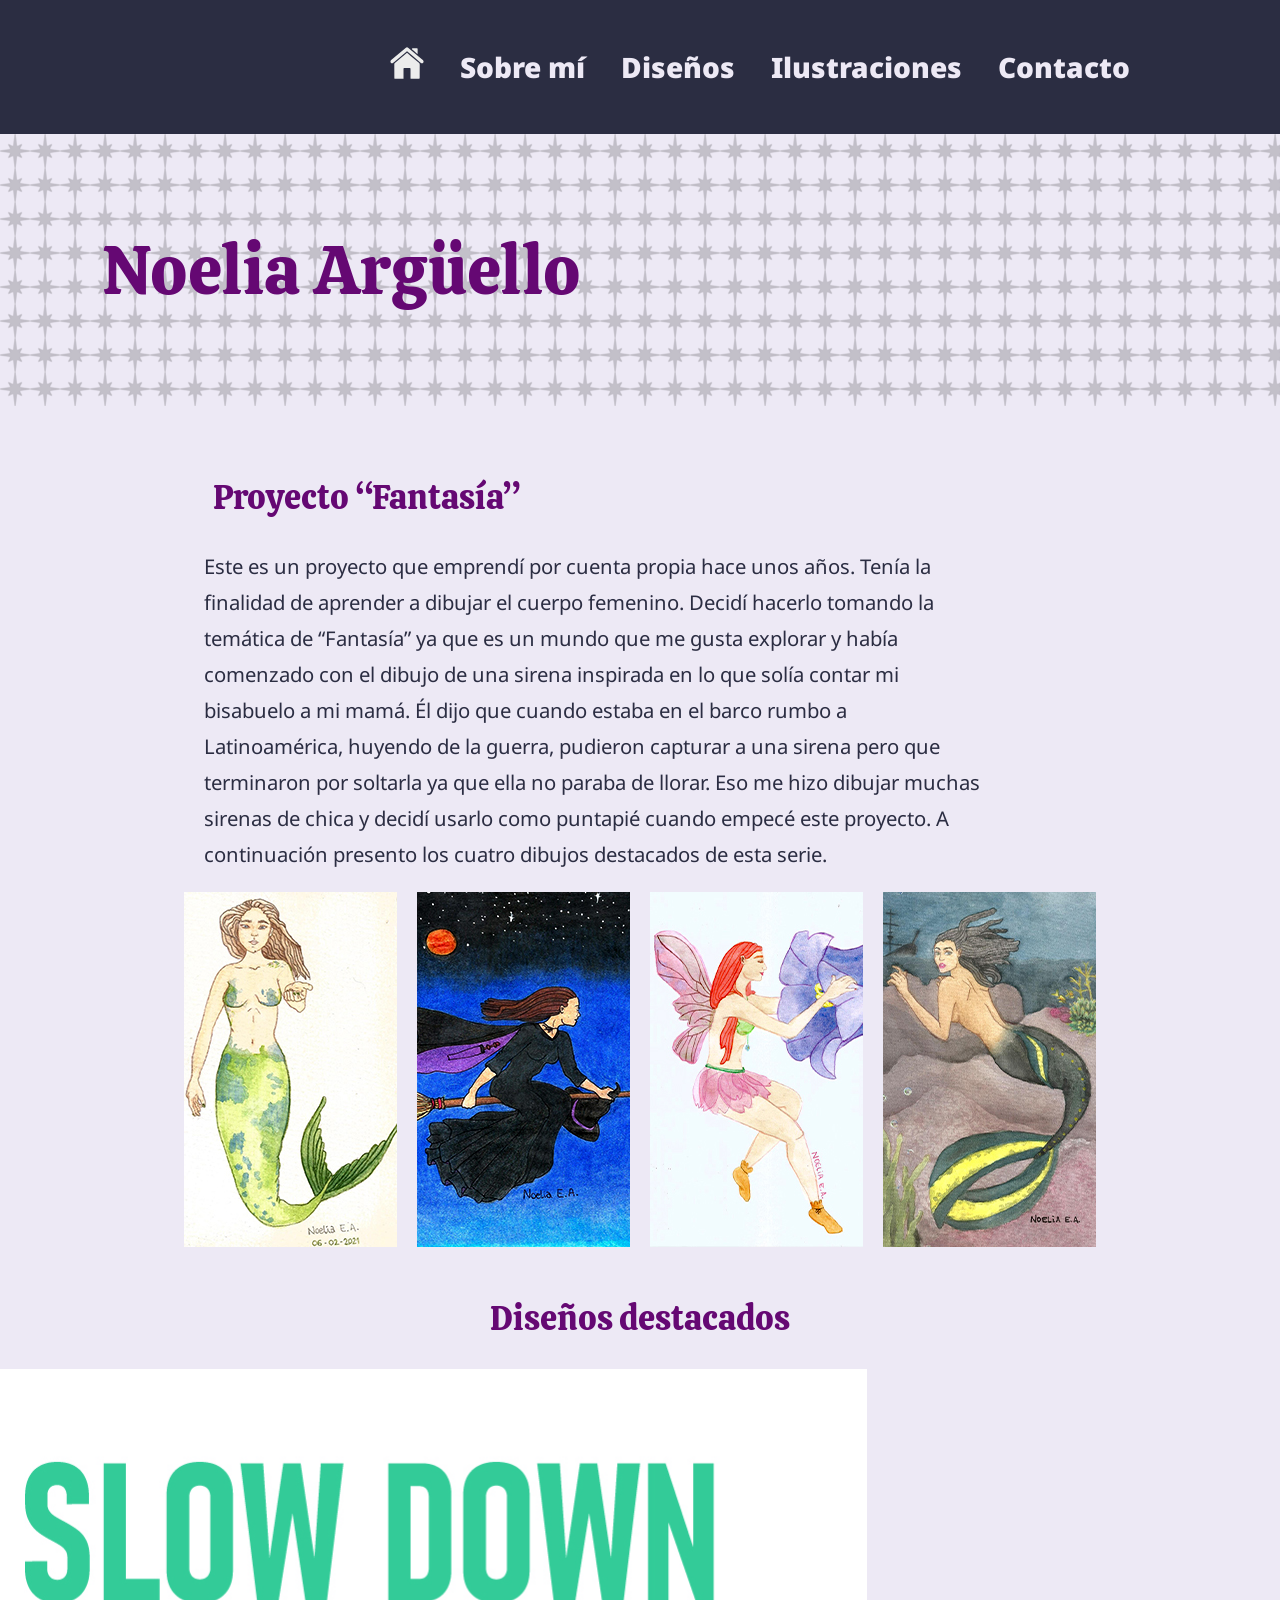
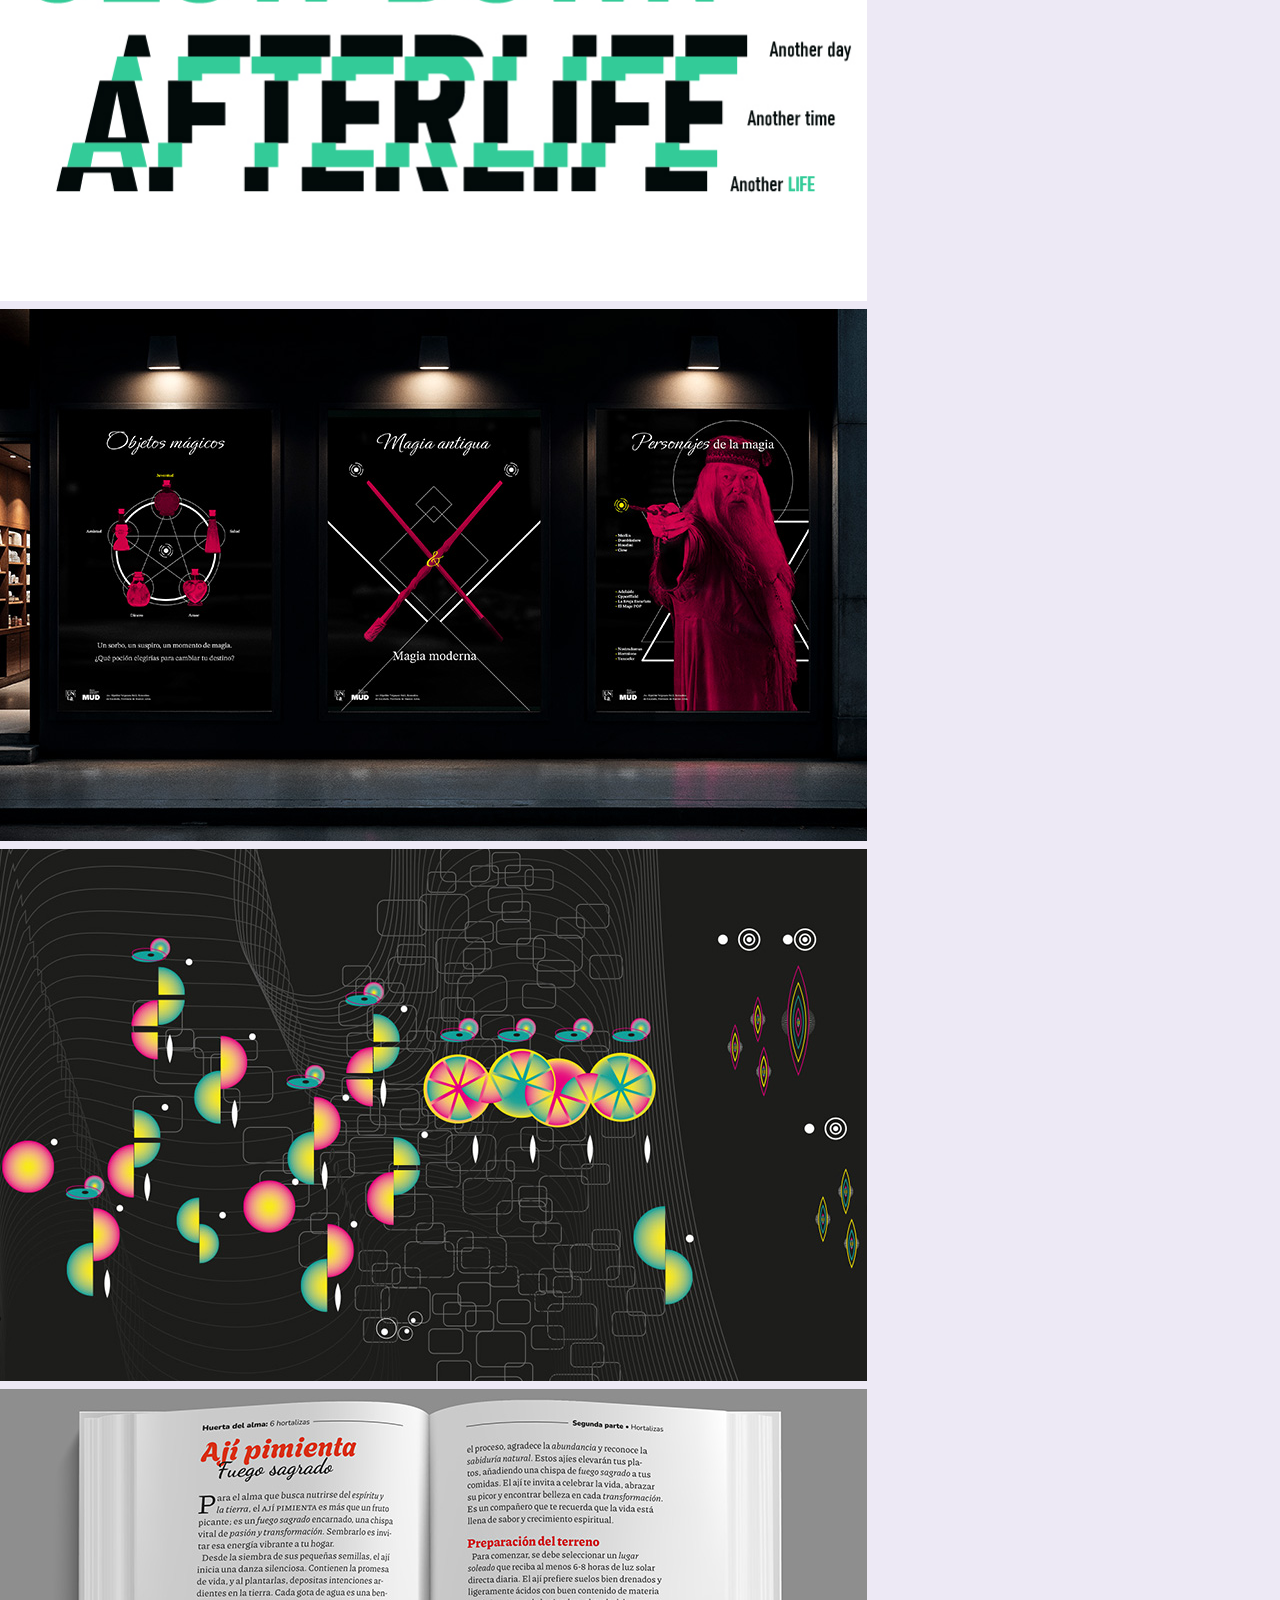
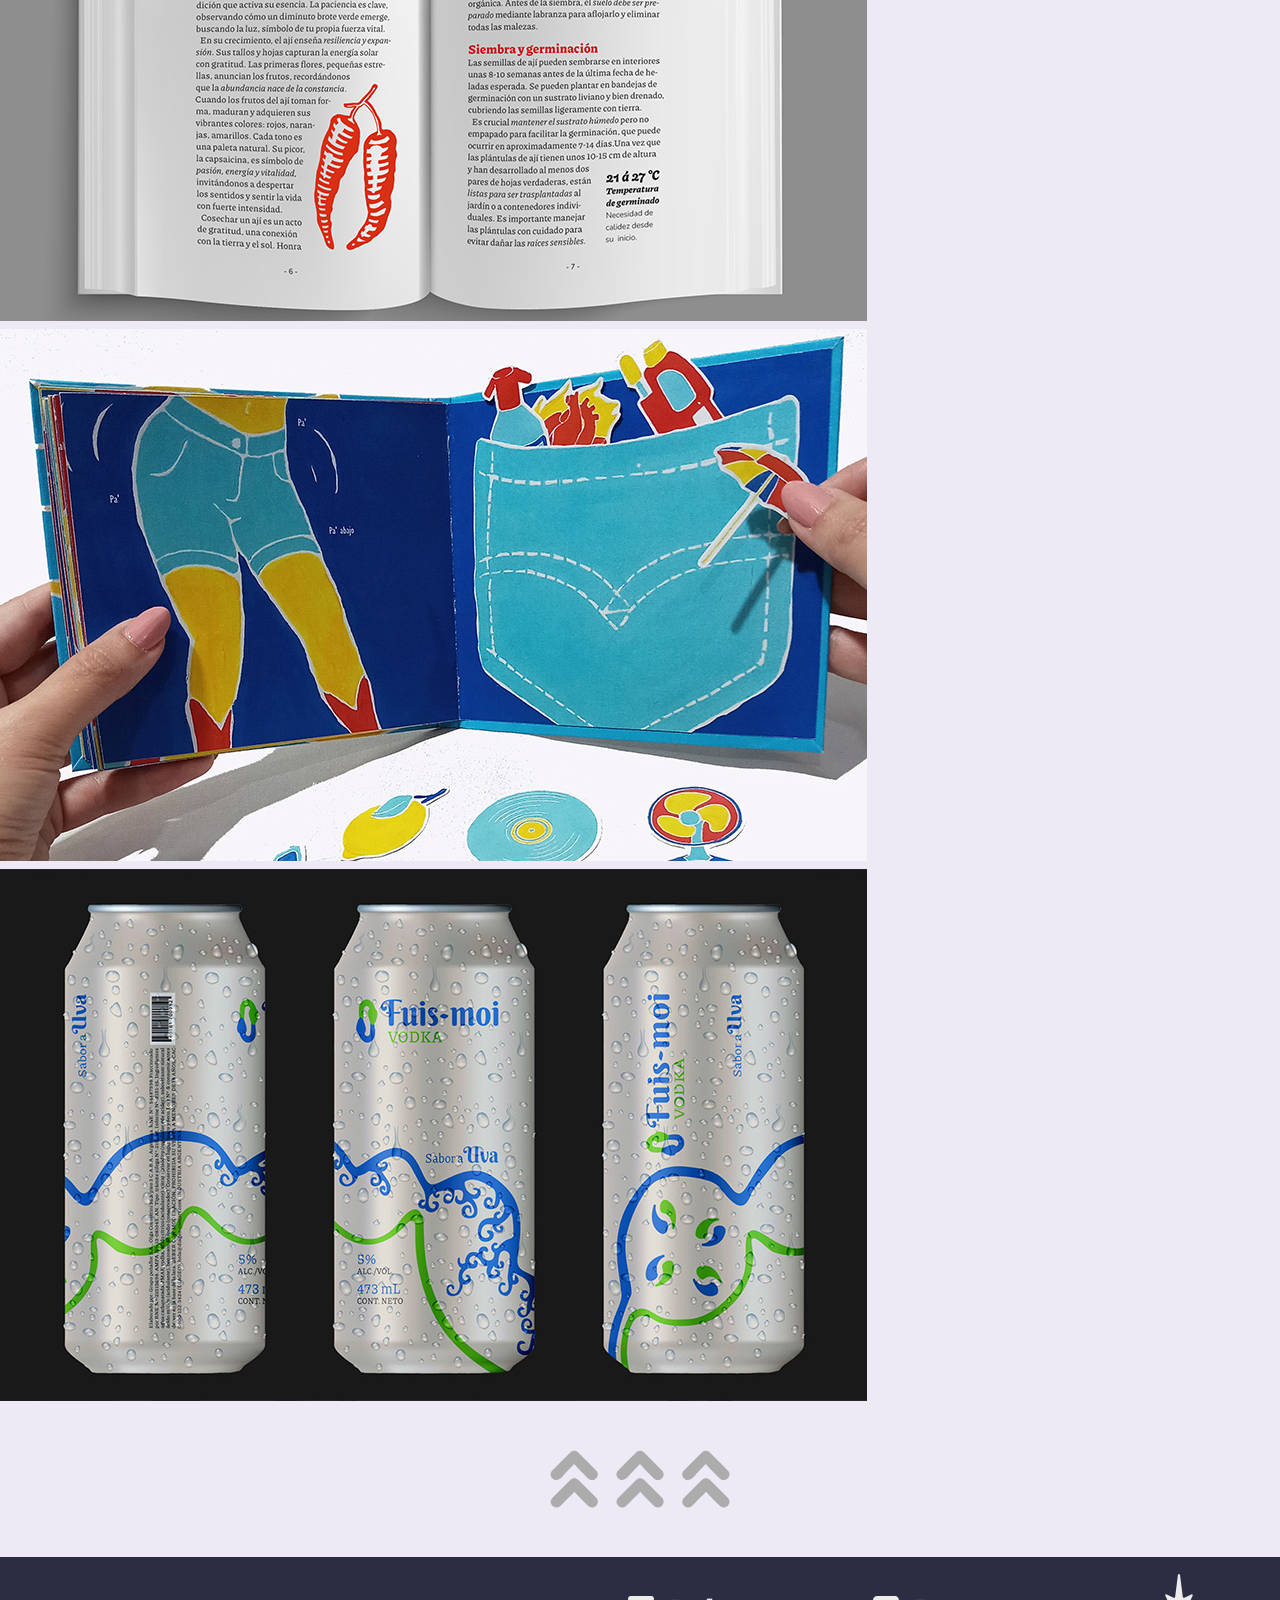
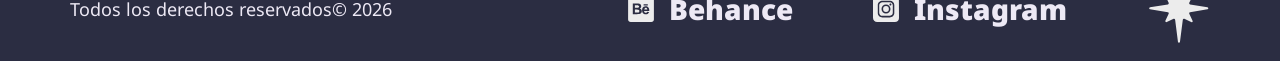
==== commit 221bb01d: "entrega" ====
--- a/index.html
+++ b/index.html
@@ -2,6 +2,7 @@
 <html>
     <head>
         <meta charset="utf-8"/>
+        <meta name="viewport" content="width=device-width, initial-scale=1.0">
         <title>Noelia Argüello</title>
         <link rel="stylesheet" href="estilos.css">
         <link rel="icon" type="image/svg+xml" href="img/svg/logo-favicon.svg">
@@ -56,14 +57,14 @@
             <small>Todos los derechos reservados© 2026</small>
             <ul>
                 <li>
-                    <img src="img/svg/behance-escritorio.svg" alt="Logo Behance" width="26" height="26"/>
+                    <img src="img/svg/behance-escritorio.svg" alt="Logo Behance" width="26" height="26">
                     <a href="https://www.behance.net/noeliaargello">Behance</a>
                 </li>
                 <li>
-                    <img src="img/svg/instagram-escritorio.svg" alt="Logo Instagram" width="26" height="26"/>
+                    <img src="img/svg/instagram-escritorio.svg" alt="Logo Instagram" width="26" height="26">
                     <a href="https://www.instagram.com/noeliaarguello.dg?igsh=MXJ6Z2l2c2hoY2hsZg==">Instagram</a>
                 </li>
-                <img src="img/svg/logo-lavanda-escritorio.svg" alt="Logo pequeño" width="63" height="73"/>
+                <img src="img/svg/logo-lavanda-escritorio.svg" alt="Logo pequeño" width="63" height="73">
             </ul>
         </footer>
     </body>
--- a/estilos.css
+++ b/estilos.css
@@ -135,14 +135,8 @@
     background-color: #EDE9F5; }
 
 .ilustraciones {
-    display: flex;
-    width: 100%;
-    max-width: 1779px;
-    margin: 0 auto;
-    justify-content: space-between;
-    align-items: center;
-    row-gap: 113px;
-    flex-wrap: wrap; }
+    flex-direction: row;
+    justify-content: center; }
 
 .texto-ilustraciones {
     display: flex;
@@ -167,21 +161,21 @@
     width: 100%;
     max-width: 1749px;
     flex-direction: column;
-    align-items: flex-start;
+    align-items: center;
+    align-content: center;
     gap: 20px; }
 
 .galeria-diseños {
-    display: grid;
-    width: 100%;
-    row-gap: 14px;
-    column-gap: 15px;
+    display: flex
+    width: 100%;
+    max-width: 867;
+    align-items: center;
+    align-content: center;
+    gap: 15px;
+    flex-shrink: 0;
     align-self: stretch;
-    grid-template-rows: repeat(3,minmax(0,1fr));
-    grid-template-columns: repeat(2,minmax(0,1fr));
-    grid-row: span 1;
-    grid-column: span 1;
-    grid-auto-flow: row;
-    justify-self: stretch;}
+    flex-wrap: wrap;
+    aspect-ratio: 57/53; }
 
 footer {
     background: #2B2D42;
@@ -208,7 +202,182 @@
 img {
     max-width: 100%;
     height: auto;
-    object-fit: cover;
+    object-fit: cover; }
+
+/* css del sobre mi */
+
+.perfil {
+    display: flex;
+    align-items: flex-start;
+    gap: 50px;
+    align-self: stretch; }
+
+.quien-soy {
+    display: flex;
+    width: 780px;
+    flex-direction: column;
+    align-items: center;
+    gap: 45px; }
+
+.botonera {
+    display: flex;
+    flex-direction: column;
+    align-items: flex-start;
+    gap: 31px;
+    align-self: stretch; }
+
+summary {
+    color: #2B2D42;
+    background-color: #A9AABC;
+    padding: 10px;
+    border-radius: 10px;
+    font-family: 'noto-bold', sans-serif;
+    font-size: 1.5625rem;
+    font-weight: 700;
+    line-height: normal; }
+
+
+/* css del contacto */
+
+input[type="text"], 
+input[type="email"], 
+input[type="tel"], 
+textarea {
+    width: 100%;
+    height: 35px;
+    background-color: #A9AABC;
+    padding: 5px;
 }
 
-/* css del sobre mi */
+textarea {
+    height: 100px; 
+    resize: none;
+}
+
+input[type="checkbox"] {
+    width: 20px;
+    height: 20px;
+}
+
+input[type="submit"], 
+input[type="reset"] {
+    height: 40px;
+    width: 140px;
+    background-color: #A9AABC;
+    color: #2B2D42;
+    cursor: pointer;
+    border: none;
+}
+
+.borrar {
+    background-color: #A9AABC;}
+
+.enviar {
+    background-color: #A9AABC; }
+
+.button-form  {
+    height: 30px;
+    width: 150;
+    background-color: #A9AABC; 
+    color: #2B2D42;}
+
+.main-contacto {
+    display: flex;
+    flex-direction: row;
+    width: 100%;
+    min-height: 100vh;
+    padding: 40px 20px;
+    justify-content: space-around;
+    align-items: flex-start;
+    gap: 20px;
+    box-sizing: border-box; }
+
+.contacto {
+    display: flex;
+    width: 45%;
+    flex-direction: column;
+    align-items: flex-start;
+    gap: 25px;
+    flex-shrink: 0; }
+
+.intereses {
+    display: flex;
+    width: 25%;
+    flex-direction: column;
+    align-items: flex-start;
+    gap: 15px;
+    flex-shrink: 0; }
+
+.intereses form label {
+    color: #2B2D42;
+    font-family: 'noto-bold', sans-serif;
+    font-size: 1.5625rem;
+    font-weight: 700;
+    line-height: normal;
+    display: flex;
+    align-items: center;
+    gap: 10px; }
+
+.botones {
+    display: flex;
+    width: 25%;
+    flex-direction: column;
+    align-items: center;
+    gap: 40px;
+    flex-shrink: 0; }
+
+.main-contacto form {
+    width: 100%;
+    display: flex;
+    flex-direction: column;
+    gap: 10px; }
+
+/* css de galería */
+
+.descripcion-diseño {
+    display: flex;
+    flex-direction: row;
+    flex-wrap: nowrap;
+    align-items: center;
+    gap: 42px;
+    width: 100%;
+    max-width: 1749px;
+    margin: 0 auto;}
+
+/* Responsive en 600px para el index */
+
+@media screen and (max-width: 600px) {
+
+    .galeria-diseños img {
+        width: 100%;
+        min-width: 276px;
+        min-height: 170px; }
+
+    .galeria-ilustraciones img  {
+        width: 100%;
+        min-width: 133px;
+        min-height: 220px; }
+
+        .galeria-diseños {
+        flex-direction: column;
+        padding: 20px;
+        gap: 40px; }
+    }
+
+/* aplicación de positions para contacto.html */
+
+.botones img  {
+        position: relative;
+        right: 50px;
+    }
+
+.botones input  {
+        position: relative;
+        left: 50px;
+    }
+
+
+.intereses {
+        position: relative;
+        top: 50px;
+    }
